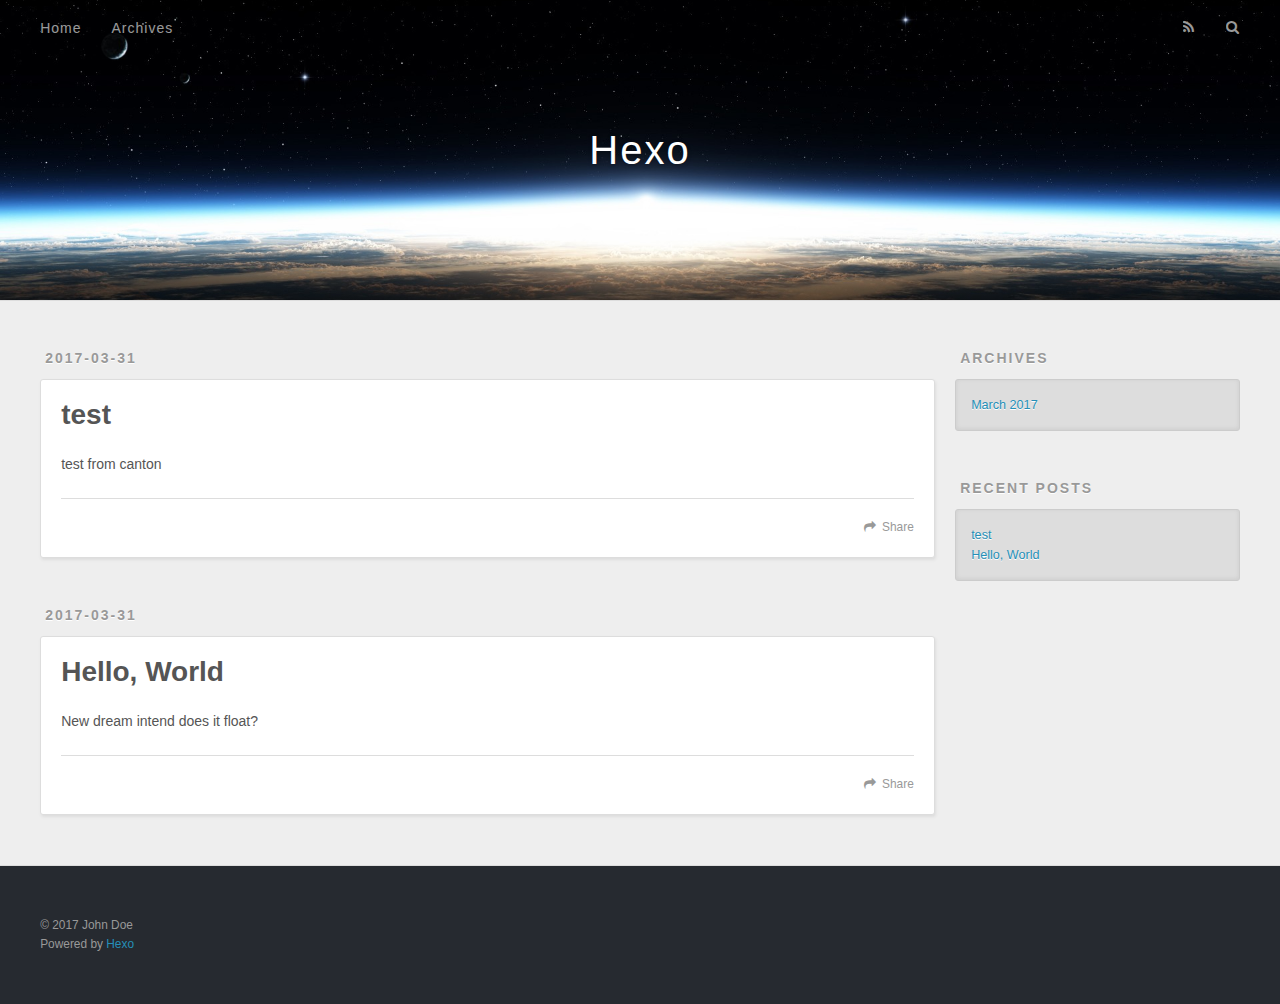
==== index.html @ bccf11ad "Site updated: 2017-03-31 17:46:12" ====
<!DOCTYPE html>
<html>
<head>
  <meta charset="utf-8">
  
  <title>Hexo</title>
  <meta name="viewport" content="width=device-width, initial-scale=1, maximum-scale=1">
  <meta property="og:type" content="website">
<meta property="og:title" content="Hexo">
<meta property="og:url" content="http://yoursite.com/index.html">
<meta property="og:site_name" content="Hexo">
<meta name="twitter:card" content="summary">
<meta name="twitter:title" content="Hexo">
  
    <link rel="alternate" href="/atom.xml" title="Hexo" type="application/atom+xml">
  
  
    <link rel="icon" href="/favicon.png">
  
  
    <link href="//fonts.googleapis.com/css?family=Source+Code+Pro" rel="stylesheet" type="text/css">
  
  <link rel="stylesheet" href="/css/style.css">
  

</head>

<body>
  <div id="container">
    <div id="wrap">
      <header id="header">
  <div id="banner"></div>
  <div id="header-outer" class="outer">
    <div id="header-title" class="inner">
      <h1 id="logo-wrap">
        <a href="/" id="logo">Hexo</a>
      </h1>
      
    </div>
    <div id="header-inner" class="inner">
      <nav id="main-nav">
        <a id="main-nav-toggle" class="nav-icon"></a>
        
          <a class="main-nav-link" href="/">Home</a>
        
          <a class="main-nav-link" href="/archives">Archives</a>
        
      </nav>
      <nav id="sub-nav">
        
          <a id="nav-rss-link" class="nav-icon" href="/atom.xml" title="RSS Feed"></a>
        
        <a id="nav-search-btn" class="nav-icon" title="Search"></a>
      </nav>
      <div id="search-form-wrap">
        <form action="//google.com/search" method="get" accept-charset="UTF-8" class="search-form"><input type="search" name="q" results="0" class="search-form-input" placeholder="Search"><button type="submit" class="search-form-submit">&#xF002;</button><input type="hidden" name="sitesearch" value="http://yoursite.com"></form>
      </div>
    </div>
  </div>
</header>
      <div class="outer">
        <section id="main">
  
    <article id="post-test" class="article article-type-post" itemscope itemprop="blogPost">
  <div class="article-meta">
    <a href="/2017/03/31/test/" class="article-date">
  <time datetime="2017-03-31T08:31:09.000Z" itemprop="datePublished">2017-03-31</time>
</a>
    
  </div>
  <div class="article-inner">
    
    
      <header class="article-header">
        
  
    <h1 itemprop="name">
      <a class="article-title" href="/2017/03/31/test/">test</a>
    </h1>
  

      </header>
    
    <div class="article-entry" itemprop="articleBody">
      
        <p>test from canton</p>

      
    </div>
    <footer class="article-footer">
      <a data-url="http://yoursite.com/2017/03/31/test/" data-id="cj0xlmfih00015cs6jhtajlfc" class="article-share-link">Share</a>
      
      
    </footer>
  </div>
  
</article>


  
    <article id="post-Hello-World" class="article article-type-post" itemscope itemprop="blogPost">
  <div class="article-meta">
    <a href="/2017/03/31/Hello-World/" class="article-date">
  <time datetime="2017-03-30T17:23:52.000Z" itemprop="datePublished">2017-03-31</time>
</a>
    
  </div>
  <div class="article-inner">
    
    
      <header class="article-header">
        
  
    <h1 itemprop="name">
      <a class="article-title" href="/2017/03/31/Hello-World/">Hello, World</a>
    </h1>
  

      </header>
    
    <div class="article-entry" itemprop="articleBody">
      
        <p>New dream intend does it float?</p>

      
    </div>
    <footer class="article-footer">
      <a data-url="http://yoursite.com/2017/03/31/Hello-World/" data-id="cj0xlmfhy00005cs6d8c678fv" class="article-share-link">Share</a>
      
      
    </footer>
  </div>
  
</article>


  

</section>
        
          <aside id="sidebar">
  
    

  
    

  
    
  
    
  <div class="widget-wrap">
    <h3 class="widget-title">Archives</h3>
    <div class="widget">
      <ul class="archive-list"><li class="archive-list-item"><a class="archive-list-link" href="/archives/2017/03/">March 2017</a></li></ul>
    </div>
  </div>


  
    
  <div class="widget-wrap">
    <h3 class="widget-title">Recent Posts</h3>
    <div class="widget">
      <ul>
        
          <li>
            <a href="/2017/03/31/test/">test</a>
          </li>
        
          <li>
            <a href="/2017/03/31/Hello-World/">Hello, World</a>
          </li>
        
      </ul>
    </div>
  </div>

  
</aside>
        
      </div>
      <footer id="footer">
  
  <div class="outer">
    <div id="footer-info" class="inner">
      &copy; 2017 John Doe<br>
      Powered by <a href="http://hexo.io/" target="_blank">Hexo</a>
    </div>
  </div>
</footer>
    </div>
    <nav id="mobile-nav">
  
    <a href="/" class="mobile-nav-link">Home</a>
  
    <a href="/archives" class="mobile-nav-link">Archives</a>
  
</nav>
    

<script src="//ajax.googleapis.com/ajax/libs/jquery/2.0.3/jquery.min.js"></script>


  <link rel="stylesheet" href="/fancybox/jquery.fancybox.css">
  <script src="/fancybox/jquery.fancybox.pack.js"></script>


<script src="/js/script.js"></script>

  </div>
</body>
</html>
---- css/style.css ----
body {
  width: 100%;
}
body:before,
body:after {
  content: "";
  display: table;
}
body:after {
  clear: both;
}
html,
body,
div,
span,
applet,
object,
iframe,
h1,
h2,
h3,
h4,
h5,
h6,
p,
blockquote,
pre,
a,
abbr,
acronym,
address,
big,
cite,
code,
del,
dfn,
em,
img,
ins,
kbd,
q,
s,
samp,
small,
strike,
strong,
sub,
sup,
tt,
var,
dl,
dt,
dd,
ol,
ul,
li,
fieldset,
form,
label,
legend,
table,
caption,
tbody,
tfoot,
thead,
tr,
th,
td {
  margin: 0;
  padding: 0;
  border: 0;
  outline: 0;
  font-weight: inherit;
  font-style: inherit;
  font-family: inherit;
  font-size: 100%;
  vertical-align: baseline;
}
body {
  line-height: 1;
  color: #000;
  background: #fff;
}
ol,
ul {
  list-style: none;
}
table {
  border-collapse: separate;
  border-spacing: 0;
  vertical-align: middle;
}
caption,
th,
td {
  text-align: left;
  font-weight: normal;
  vertical-align: middle;
}
a img {
  border: none;
}
input,
button {
  margin: 0;
  padding: 0;
}
input::-moz-focus-inner,
button::-moz-focus-inner {
  border: 0;
  padding: 0;
}
@font-face {
  font-family: FontAwesome;
  font-style: normal;
  font-weight: normal;
  src: url("fonts/fontawesome-webfont.eot?v=#4.0.3");
  src: url("fonts/fontawesome-webfont.eot?#iefix&v=#4.0.3") format("embedded-opentype"), url("fonts/fontawesome-webfont.woff?v=#4.0.3") format("woff"), url("fonts/fontawesome-webfont.ttf?v=#4.0.3") format("truetype"), url("fonts/fontawesome-webfont.svg#fontawesomeregular?v=#4.0.3") format("svg");
}
html,
body,
#container {
  height: 100%;
}
body {
  background: #eee;
  font: 14px "Helvetica Neue", Helvetica, Arial, sans-serif;
  -webkit-text-size-adjust: 100%;
}
.outer {
  max-width: 1220px;
  margin: 0 auto;
  padding: 0 20px;
}
.outer:before,
.outer:after {
  content: "";
  display: table;
}
.outer:after {
  clear: both;
}
.inner {
  display: inline;
  float: left;
  width: 98.33333333333333%;
  margin: 0 0.833333333333333%;
}
.left,
.alignleft {
  float: left;
}
.right,
.alignright {
  float: right;
}
.clear {
  clear: both;
}
#container {
  position: relative;
}
.mobile-nav-on {
  overflow: hidden;
}
#wrap {
  height: 100%;
  width: 100%;
  position: absolute;
  top: 0;
  left: 0;
  -webkit-transition: 0.2s ease-out;
  -moz-transition: 0.2s ease-out;
  -ms-transition: 0.2s ease-out;
  transition: 0.2s ease-out;
  z-index: 1;
  background: #eee;
}
.mobile-nav-on #wrap {
  left: 280px;
}
@media screen and (min-width: 768px) {
  #main {
    display: inline;
    float: left;
    width: 73.33333333333333%;
    margin: 0 0.833333333333333%;
  }
}
.article-date,
.article-category-link,
.archive-year,
.widget-title {
  text-decoration: none;
  text-transform: uppercase;
  letter-spacing: 2px;
  color: #999;
  margin-bottom: 1em;
  margin-left: 5px;
  line-height: 1em;
  text-shadow: 0 1px #fff;
  font-weight: bold;
}
.article-inner,
.archive-article-inner {
  background: #fff;
  -webkit-box-shadow: 1px 2px 3px #ddd;
  box-shadow: 1px 2px 3px #ddd;
  border: 1px solid #ddd;
  border-radius: 3px;
}
.article-entry h1,
.widget h1 {
  font-size: 2em;
}
.article-entry h2,
.widget h2 {
  font-size: 1.5em;
}
.article-entry h3,
.widget h3 {
  font-size: 1.3em;
}
.article-entry h4,
.widget h4 {
  font-size: 1.2em;
}
.article-entry h5,
.widget h5 {
  font-size: 1em;
}
.article-entry h6,
.widget h6 {
  font-size: 1em;
  color: #999;
}
.article-entry hr,
.widget hr {
  border: 1px dashed #ddd;
}
.article-entry strong,
.widget strong {
  font-weight: bold;
}
.article-entry em,
.widget em,
.article-entry cite,
.widget cite {
  font-style: italic;
}
.article-entry sup,
.widget sup,
.article-entry sub,
.widget sub {
  font-size: 0.75em;
  line-height: 0;
  position: relative;
  vertical-align: baseline;
}
.article-entry sup,
.widget sup {
  top: -0.5em;
}
.article-entry sub,
.widget sub {
  bottom: -0.2em;
}
.article-entry small,
.widget small {
  font-size: 0.85em;
}
.article-entry acronym,
.widget acronym,
.article-entry abbr,
.widget abbr {
  border-bottom: 1px dotted;
}
.article-entry ul,
.widget ul,
.article-entry ol,
.widget ol,
.article-entry dl,
.widget dl {
  margin: 0 20px;
  line-height: 1.6em;
}
.article-entry ul ul,
.widget ul ul,
.article-entry ol ul,
.widget ol ul,
.article-entry ul ol,
.widget ul ol,
.article-entry ol ol,
.widget ol ol {
  margin-top: 0;
  margin-bottom: 0;
}
.article-entry ul,
.widget ul {
  list-style: disc;
}
.article-entry ol,
.widget ol {
  list-style: decimal;
}
.article-entry dt,
.widget dt {
  font-weight: bold;
}
#header {
  height: 300px;
  position: relative;
  border-bottom: 1px solid #ddd;
}
#header:before,
#header:after {
  content: "";
  position: absolute;
  left: 0;
  right: 0;
  height: 40px;
}
#header:before {
  top: 0;
  background: -webkit-linear-gradient(rgba(0,0,0,0.2), transparent);
  background: -moz-linear-gradient(rgba(0,0,0,0.2), transparent);
  background: -ms-linear-gradient(rgba(0,0,0,0.2), transparent);
  background: linear-gradient(rgba(0,0,0,0.2), transparent);
}
#header:after {
  bottom: 0;
  background: -webkit-linear-gradient(transparent, rgba(0,0,0,0.2));
  background: -moz-linear-gradient(transparent, rgba(0,0,0,0.2));
  background: -ms-linear-gradient(transparent, rgba(0,0,0,0.2));
  background: linear-gradient(transparent, rgba(0,0,0,0.2));
}
#header-outer {
  height: 100%;
  position: relative;
}
#header-inner {
  position: relative;
  overflow: hidden;
}
#banner {
  position: absolute;
  top: 0;
  left: 0;
  width: 100%;
  height: 100%;
  background: url("images/banner.jpg") center #000;
  -webkit-background-size: cover;
  -moz-background-size: cover;
  background-size: cover;
  z-index: -1;
}
#header-title {
  text-align: center;
  height: 40px;
  position: absolute;
  top: 50%;
  left: 0;
  margin-top: -20px;
}
#logo,
#subtitle {
  text-decoration: none;
  color: #fff;
  font-weight: 300;
  text-shadow: 0 1px 4px rgba(0,0,0,0.3);
}
#logo {
  font-size: 40px;
  line-height: 40px;
  letter-spacing: 2px;
}
#subtitle {
  font-size: 16px;
  line-height: 16px;
  letter-spacing: 1px;
}
#subtitle-wrap {
  margin-top: 16px;
}
#main-nav {
  float: left;
  margin-left: -15px;
}
.nav-icon,
.main-nav-link {
  float: left;
  color: #fff;
  opacity: 0.6;
  text-decoration: none;
  text-shadow: 0 1px rgba(0,0,0,0.2);
  -webkit-transition: opacity 0.2s;
  -moz-transition: opacity 0.2s;
  -ms-transition: opacity 0.2s;
  transition: opacity 0.2s;
  display: block;
  padding: 20px 15px;
}
.nav-icon:hover,
.main-nav-link:hover {
  opacity: 1;
}
.nav-icon {
  font-family: FontAwesome;
  text-align: center;
  font-size: 14px;
  width: 14px;
  height: 14px;
  padding: 20px 15px;
  position: relative;
  cursor: pointer;
}
.main-nav-link {
  font-weight: 300;
  letter-spacing: 1px;
}
@media screen and (max-width: 479px) {
  .main-nav-link {
    display: none;
  }
}
#main-nav-toggle {
  display: none;
}
#main-nav-toggle:before {
  content: "\f0c9";
}
@media screen and (max-width: 479px) {
  #main-nav-toggle {
    display: block;
  }
}
#sub-nav {
  float: right;
  margin-right: -15px;
}
#nav-rss-link:before {
  content: "\f09e";
}
#nav-search-btn:before {
  content: "\f002";
}
#search-form-wrap {
  position: absolute;
  top: 15px;
  width: 150px;
  height: 30px;
  right: -150px;
  opacity: 0;
  -webkit-transition: 0.2s ease-out;
  -moz-transition: 0.2s ease-out;
  -ms-transition: 0.2s ease-out;
  transition: 0.2s ease-out;
}
#search-form-wrap.on {
  opacity: 1;
  right: 0;
}
@media screen and (max-width: 479px) {
  #search-form-wrap {
    width: 100%;
    right: -100%;
  }
}
.search-form {
  position: absolute;
  top: 0;
  left: 0;
  right: 0;
  background: #fff;
  padding: 5px 15px;
  border-radius: 15px;
  -webkit-box-shadow: 0 0 10px rgba(0,0,0,0.3);
  box-shadow: 0 0 10px rgba(0,0,0,0.3);
}
.search-form-input {
  border: none;
  background: none;
  color: #555;
  width: 100%;
  font: 13px "Helvetica Neue", Helvetica, Arial, sans-serif;
  outline: none;
}
.search-form-input::-webkit-search-results-decoration,
.search-form-input::-webkit-search-cancel-button {
  -webkit-appearance: none;
}
.search-form-submit {
  position: absolute;
  top: 50%;
  right: 10px;
  margin-top: -7px;
  font: 13px FontAwesome;
  border: none;
  background: none;
  color: #bbb;
  cursor: pointer;
}
.search-form-submit:hover,
.search-form-submit:focus {
  color: #777;
}
.article {
  margin: 50px 0;
}
.article-inner {
  overflow: hidden;
}
.article-meta:before,
.article-meta:after {
  content: "";
  display: table;
}
.article-meta:after {
  clear: both;
}
.article-date {
  float: left;
}
.article-category {
  float: left;
  line-height: 1em;
  color: #ccc;
  text-shadow: 0 1px #fff;
  margin-left: 8px;
}
.article-category:before {
  content: "\2022";
}
.article-category-link {
  margin: 0 12px 1em;
}
.article-header {
  padding: 20px 20px 0;
}
.article-title {
  text-decoration: none;
  font-size: 2em;
  font-weight: bold;
  color: #555;
  line-height: 1.1em;
  -webkit-transition: color 0.2s;
  -moz-transition: color 0.2s;
  -ms-transition: color 0.2s;
  transition: color 0.2s;
}
a.article-title:hover {
  color: #258fb8;
}
.article-entry {
  color: #555;
  padding: 0 20px;
}
.article-entry:before,
.article-entry:after {
  content: "";
  display: table;
}
.article-entry:after {
  clear: both;
}
.article-entry p,
.article-entry table {
  line-height: 1.6em;
  margin: 1.6em 0;
}
.article-entry h1,
.article-entry h2,
.article-entry h3,
.article-entry h4,
.article-entry h5,
.article-entry h6 {
  font-weight: bold;
}
.article-entry h1,
.article-entry h2,
.article-entry h3,
.article-entry h4,
.article-entry h5,
.article-entry h6 {
  line-height: 1.1em;
  margin: 1.1em 0;
}
.article-entry a {
  color: #258fb8;
  text-decoration: none;
}
.article-entry a:hover {
  text-decoration: underline;
}
.article-entry ul,
.article-entry ol,
.article-entry dl {
  margin-top: 1.6em;
  margin-bottom: 1.6em;
}
.article-entry img,
.article-entry video {
  max-width: 100%;
  height: auto;
  display: block;
  margin: auto;
}
.article-entry iframe {
  border: none;
}
.article-entry table {
  width: 100%;
  border-collapse: collapse;
  border-spacing: 0;
}
.article-entry th {
  font-weight: bold;
  border-bottom: 3px solid #ddd;
  padding-bottom: 0.5em;
}
.article-entry td {
  border-bottom: 1px solid #ddd;
  padding: 10px 0;
}
.article-entry blockquote {
  font-family: Georgia, "Times New Roman", serif;
  font-size: 1.4em;
  margin: 1.6em 20px;
  text-align: center;
}
.article-entry blockquote footer {
  font-size: 14px;
  margin: 1.6em 0;
  font-family: "Helvetica Neue", Helvetica, Arial, sans-serif;
}
.article-entry blockquote footer cite:before {
  content: "—";
  padding: 0 0.5em;
}
.article-entry .pullquote {
  text-align: left;
  width: 45%;
  margin: 0;
}
.article-entry .pullquote.left {
  margin-left: 0.5em;
  margin-right: 1em;
}
.article-entry .pullquote.right {
  margin-right: 0.5em;
  margin-left: 1em;
}
.article-entry .caption {
  color: #999;
  display: block;
  font-size: 0.9em;
  margin-top: 0.5em;
  position: relative;
  text-align: center;
}
.article-entry .video-container {
  position: relative;
  padding-top: 56.25%;
  height: 0;
  overflow: hidden;
}
.article-entry .video-container iframe,
.article-entry .video-container object,
.article-entry .video-container embed {
  position: absolute;
  top: 0;
  left: 0;
  width: 100%;
  height: 100%;
  margin-top: 0;
}
.article-more-link a {
  display: inline-block;
  line-height: 1em;
  padding: 6px 15px;
  border-radius: 15px;
  background: #eee;
  color: #999;
  text-shadow: 0 1px #fff;
  text-decoration: none;
}
.article-more-link a:hover {
  background: #258fb8;
  color: #fff;
  text-decoration: none;
  text-shadow: 0 1px #1e7293;
}
.article-footer {
  font-size: 0.85em;
  line-height: 1.6em;
  border-top: 1px solid #ddd;
  padding-top: 1.6em;
  margin: 0 20px 20px;
}
.article-footer:before,
.article-footer:after {
  content: "";
  display: table;
}
.article-footer:after {
  clear: both;
}
.article-footer a {
  color: #999;
  text-decoration: none;
}
.article-footer a:hover {
  color: #555;
}
.article-tag-list-item {
  float: left;
  margin-right: 10px;
}
.article-tag-list-link:before {
  content: "#";
}
.article-comment-link {
  float: right;
}
.article-comment-link:before {
  content: "\f075";
  font-family: FontAwesome;
  padding-right: 8px;
}
.article-share-link {
  cursor: pointer;
  float: right;
  margin-left: 20px;
}
.article-share-link:before {
  content: "\f064";
  font-family: FontAwesome;
  padding-right: 6px;
}
#article-nav {
  position: relative;
}
#article-nav:before,
#article-nav:after {
  content: "";
  display: table;
}
#article-nav:after {
  clear: both;
}
@media screen and (min-width: 768px) {
  #article-nav {
    margin: 50px 0;
  }
  #article-nav:before {
    width: 8px;
    height: 8px;
    position: absolute;
    top: 50%;
    left: 50%;
    margin-top: -4px;
    margin-left: -4px;
    content: "";
    border-radius: 50%;
    background: #ddd;
    -webkit-box-shadow: 0 1px 2px #fff;
    box-shadow: 0 1px 2px #fff;
  }
}
.article-nav-link-wrap {
  text-decoration: none;
  text-shadow: 0 1px #fff;
  color: #999;
  -webkit-box-sizing: border-box;
  -moz-box-sizing: border-box;
  box-sizing: border-box;
  margin-top: 50px;
  text-align: center;
  display: block;
}
.article-nav-link-wrap:hover {
  color: #555;
}
@media screen and (min-width: 768px) {
  .article-nav-link-wrap {
    width: 50%;
    margin-top: 0;
  }
}
@media screen and (min-width: 768px) {
  #article-nav-newer {
    float: left;
    text-align: right;
    padding-right: 20px;
  }
}
@media screen and (min-width: 768px) {
  #article-nav-older {
    float: right;
    text-align: left;
    padding-left: 20px;
  }
}
.article-nav-caption {
  text-transform: uppercase;
  letter-spacing: 2px;
  color: #ddd;
  line-height: 1em;
  font-weight: bold;
}
#article-nav-newer .article-nav-caption {
  margin-right: -2px;
}
.article-nav-title {
  font-size: 0.85em;
  line-height: 1.6em;
  margin-top: 0.5em;
}
.article-share-box {
  position: absolute;
  display: none;
  background: #fff;
  -webkit-box-shadow: 1px 2px 10px rgba(0,0,0,0.2);
  box-shadow: 1px 2px 10px rgba(0,0,0,0.2);
  border-radius: 3px;
  margin-left: -145px;
  overflow: hidden;
  z-index: 1;
}
.article-share-box.on {
  display: block;
}
.article-share-input {
  width: 100%;
  background: none;
  -webkit-box-sizing: border-box;
  -moz-box-sizing: border-box;
  box-sizing: border-box;
  font: 14px "Helvetica Neue", Helvetica, Arial, sans-serif;
  padding: 0 15px;
  color: #555;
  outline: none;
  border: 1px solid #ddd;
  border-radius: 3px 3px 0 0;
  height: 36px;
  line-height: 36px;
}
.article-share-links {
  background: #eee;
}
.article-share-links:before,
.article-share-links:after {
  content: "";
  display: table;
}
.article-share-links:after {
  clear: both;
}
.article-share-twitter,
.article-share-facebook,
.article-share-pinterest,
.article-share-google {
  width: 50px;
  height: 36px;
  display: block;
  float: left;
  position: relative;
  color: #999;
  text-shadow: 0 1px #fff;
}
.article-share-twitter:before,
.article-share-facebook:before,
.article-share-pinterest:before,
.article-share-google:before {
  font-size: 20px;
  font-family: FontAwesome;
  width: 20px;
  height: 20px;
  position: absolute;
  top: 50%;
  left: 50%;
  margin-top: -10px;
  margin-left: -10px;
  text-align: center;
}
.article-share-twitter:hover,
.article-share-facebook:hover,
.article-share-pinterest:hover,
.article-share-google:hover {
  color: #fff;
}
.article-share-twitter:before {
  content: "\f099";
}
.article-share-twitter:hover {
  background: #00aced;
  text-shadow: 0 1px #008abe;
}
.article-share-facebook:before {
  content: "\f09a";
}
.article-share-facebook:hover {
  background: #3b5998;
  text-shadow: 0 1px #2f477a;
}
.article-share-pinterest:before {
  content: "\f0d2";
}
.article-share-pinterest:hover {
  background: #cb2027;
  text-shadow: 0 1px #a21a1f;
}
.article-share-google:before {
  content: "\f0d5";
}
.article-share-google:hover {
  background: #dd4b39;
  text-shadow: 0 1px #be3221;
}
.article-gallery {
  background: #000;
  position: relative;
}
.article-gallery-photos {
  position: relative;
  overflow: hidden;
}
.article-gallery-img {
  display: none;
  max-width: 100%;
}
.article-gallery-img:first-child {
  display: block;
}
.article-gallery-img.loaded {
  position: absolute;
  display: block;
}
.article-gallery-img img {
  display: block;
  max-width: 100%;
  margin: 0 auto;
}
#comments {
  background: #fff;
  -webkit-box-shadow: 1px 2px 3px #ddd;
  box-shadow: 1px 2px 3px #ddd;
  padding: 20px;
  border: 1px solid #ddd;
  border-radius: 3px;
  margin: 50px 0;
}
#comments a {
  color: #258fb8;
}
.archives-wrap {
  margin: 50px 0;
}
.archives:before,
.archives:after {
  content: "";
  display: table;
}
.archives:after {
  clear: both;
}
.archive-year-wrap {
  margin-bottom: 1em;
}
.archives {
  -webkit-column-gap: 10px;
  -moz-column-gap: 10px;
  column-gap: 10px;
}
@media screen and (min-width: 480px) and (max-width: 767px) {
  .archives {
    -webkit-column-count: 2;
    -moz-column-count: 2;
    column-count: 2;
  }
}
@media screen and (min-width: 768px) {
  .archives {
    -webkit-column-count: 3;
    -moz-column-count: 3;
    column-count: 3;
  }
}
.archive-article {
  -webkit-column-break-inside: avoid;
  page-break-inside: avoid;
  overflow: hidden;
  break-inside: avoid-column;
}
.archive-article-inner {
  padding: 10px;
  margin-bottom: 15px;
}
.archive-article-title {
  text-decoration: none;
  font-weight: bold;
  color: #555;
  -webkit-transition: color 0.2s;
  -moz-transition: color 0.2s;
  -ms-transition: color 0.2s;
  transition: color 0.2s;
  line-height: 1.6em;
}
.archive-article-title:hover {
  color: #258fb8;
}
.archive-article-footer {
  margin-top: 1em;
}
.archive-article-date {
  color: #999;
  text-decoration: none;
  font-size: 0.85em;
  line-height: 1em;
  margin-bottom: 0.5em;
  display: block;
}
#page-nav {
  margin: 50px auto;
  background: #fff;
  -webkit-box-shadow: 1px 2px 3px #ddd;
  box-shadow: 1px 2px 3px #ddd;
  border: 1px solid #ddd;
  border-radius: 3px;
  text-align: center;
  color: #999;
  overflow: hidden;
}
#page-nav:before,
#page-nav:after {
  content: "";
  display: table;
}
#page-nav:after {
  clear: both;
}
#page-nav a,
#page-nav span {
  padding: 10px 20px;
  line-height: 1;
  height: 2ex;
}
#page-nav a {
  color: #999;
  text-decoration: none;
}
#page-nav a:hover {
  background: #999;
  color: #fff;
}
#page-nav .prev {
  float: left;
}
#page-nav .next {
  float: right;
}
#page-nav .page-number {
  display: inline-block;
}
@media screen and (max-width: 479px) {
  #page-nav .page-number {
    display: none;
  }
}
#page-nav .current {
  color: #555;
  font-weight: bold;
}
#page-nav .space {
  color: #ddd;
}
#footer {
  background: #262a30;
  padding: 50px 0;
  border-top: 1px solid #ddd;
  color: #999;
}
#footer a {
  color: #258fb8;
  text-decoration: none;
}
#footer a:hover {
  text-decoration: underline;
}
#footer-info {
  line-height: 1.6em;
  font-size: 0.85em;
}
.article-entry pre,
.article-entry .highlight {
  background: #2d2d2d;
  margin: 0 -20px;
  padding: 15px 20px;
  border-style: solid;
  border-color: #ddd;
  border-width: 1px 0;
  overflow: auto;
  color: #ccc;
  line-height: 22.400000000000002px;
}
.article-entry .highlight .gutter pre,
.article-entry .gist .gist-file .gist-data .line-numbers {
  color: #666;
  font-size: 0.85em;
}
.article-entry pre,
.article-entry code {
  font-family: "Source Code Pro", Consolas, Monaco, Menlo, Consolas, monospace;
}
.article-entry code {
  background: #eee;
  text-shadow: 0 1px #fff;
  padding: 0 0.3em;
}
.article-entry pre code {
  background: none;
  text-shadow: none;
  padding: 0;
}
.article-entry .highlight pre {
  border: none;
  margin: 0;
  padding: 0;
}
.article-entry .highlight table {
  margin: 0;
  width: auto;
}
.article-entry .highlight td {
  border: none;
  padding: 0;
}
.article-entry .highlight figcaption {
  font-size: 0.85em;
  color: #999;
  line-height: 1em;
  margin-bottom: 1em;
}
.article-entry .highlight figcaption:before,
.article-entry .highlight figcaption:after {
  content: "";
  display: table;
}
.article-entry .highlight figcaption:after {
  clear: both;
}
.article-entry .highlight figcaption a {
  float: right;
}
.article-entry .highlight .gutter pre {
  text-align: right;
  padding-right: 20px;
}
.article-entry .highlight .line {
  height: 22.400000000000002px;
}
.article-entry .highlight .line.marked {
  background: #515151;
}
.article-entry .gist {
  margin: 0 -20px;
  border-style: solid;
  border-color: #ddd;
  border-width: 1px 0;
  background: #2d2d2d;
  padding: 15px 20px 15px 0;
}
.article-entry .gist .gist-file {
  border: none;
  font-family: "Source Code Pro", Consolas, Monaco, Menlo, Consolas, monospace;
  margin: 0;
}
.article-entry .gist .gist-file .gist-data {
  background: none;
  border: none;
}
.article-entry .gist .gist-file .gist-data .line-numbers {
  background: none;
  border: none;
  padding: 0 20px 0 0;
}
.article-entry .gist .gist-file .gist-data .line-data {
  padding: 0 !important;
}
.article-entry .gist .gist-file .highlight {
  margin: 0;
  padding: 0;
  border: none;
}
.article-entry .gist .gist-file .gist-meta {
  background: #2d2d2d;
  color: #999;
  font: 0.85em "Helvetica Neue", Helvetica, Arial, sans-serif;
  text-shadow: 0 0;
  padding: 0;
  margin-top: 1em;
  margin-left: 20px;
}
.article-entry .gist .gist-file .gist-meta a {
  color: #258fb8;
  font-weight: normal;
}
.article-entry .gist .gist-file .gist-meta a:hover {
  text-decoration: underline;
}
pre .comment,
pre .title {
  color: #999;
}
pre .variable,
pre .attribute,
pre .tag,
pre .regexp,
pre .ruby .constant,
pre .xml .tag .title,
pre .xml .pi,
pre .xml .doctype,
pre .html .doctype,
pre .css .id,
pre .css .class,
pre .css .pseudo {
  color: #f2777a;
}
pre .number,
pre .preprocessor,
pre .built_in,
pre .literal,
pre .params,
pre .constant {
  color: #f99157;
}
pre .class,
pre .ruby .class .title,
pre .css .rules .attribute {
  color: #9c9;
}
pre .string,
pre .value,
pre .inheritance,
pre .header,
pre .ruby .symbol,
pre .xml .cdata {
  color: #9c9;
}
pre .css .hexcolor {
  color: #6cc;
}
pre .function,
pre .python .decorator,
pre .python .title,
pre .ruby .function .title,
pre .ruby .title .keyword,
pre .perl .sub,
pre .javascript .title,
pre .coffeescript .title {
  color: #69c;
}
pre .keyword,
pre .javascript .function {
  color: #c9c;
}
@media screen and (max-width: 479px) {
  #mobile-nav {
    position: absolute;
    top: 0;
    left: 0;
    width: 280px;
    height: 100%;
    background: #191919;
    border-right: 1px solid #fff;
  }
}
@media screen and (max-width: 479px) {
  .mobile-nav-link {
    display: block;
    color: #999;
    text-decoration: none;
    padding: 15px 20px;
    font-weight: bold;
  }
  .mobile-nav-link:hover {
    color: #fff;
  }
}
@media screen and (min-width: 768px) {
  #sidebar {
    display: inline;
    float: left;
    width: 23.333333333333332%;
    margin: 0 0.833333333333333%;
  }
}
.widget-wrap {
  margin: 50px 0;
}
.widget {
  color: #777;
  text-shadow: 0 1px #fff;
  background: #ddd;
  -webkit-box-shadow: 0 -1px 4px #ccc inset;
  box-shadow: 0 -1px 4px #ccc inset;
  border: 1px solid #ccc;
  padding: 15px;
  border-radius: 3px;
}
.widget a {
  color: #258fb8;
  text-decoration: none;
}
.widget a:hover {
  text-decoration: underline;
}
.widget ul ul,
.widget ol ul,
.widget dl ul,
.widget ul ol,
.widget ol ol,
.widget dl ol,
.widget ul dl,
.widget ol dl,
.widget dl dl {
  margin-left: 15px;
  list-style: disc;
}
.widget {
  line-height: 1.6em;
  word-wrap: break-word;
  font-size: 0.9em;
}
.widget ul,
.widget ol {
  list-style: none;
  margin: 0;
}
.widget ul ul,
.widget ol ul,
.widget ul ol,
.widget ol ol {
  margin: 0 20px;
}
.widget ul ul,
.widget ol ul {
  list-style: disc;
}
.widget ul ol,
.widget ol ol {
  list-style: decimal;
}
.category-list-count,
.tag-list-count,
.archive-list-count {
  padding-left: 5px;
  color: #999;
  font-size: 0.85em;
}
.category-list-count:before,
.tag-list-count:before,
.archive-list-count:before {
  content: "(";
}
.category-list-count:after,
.tag-list-count:after,
.archive-list-count:after {
  content: ")";
}
.tagcloud a {
  margin-right: 5px;
  display: inline-block;
}
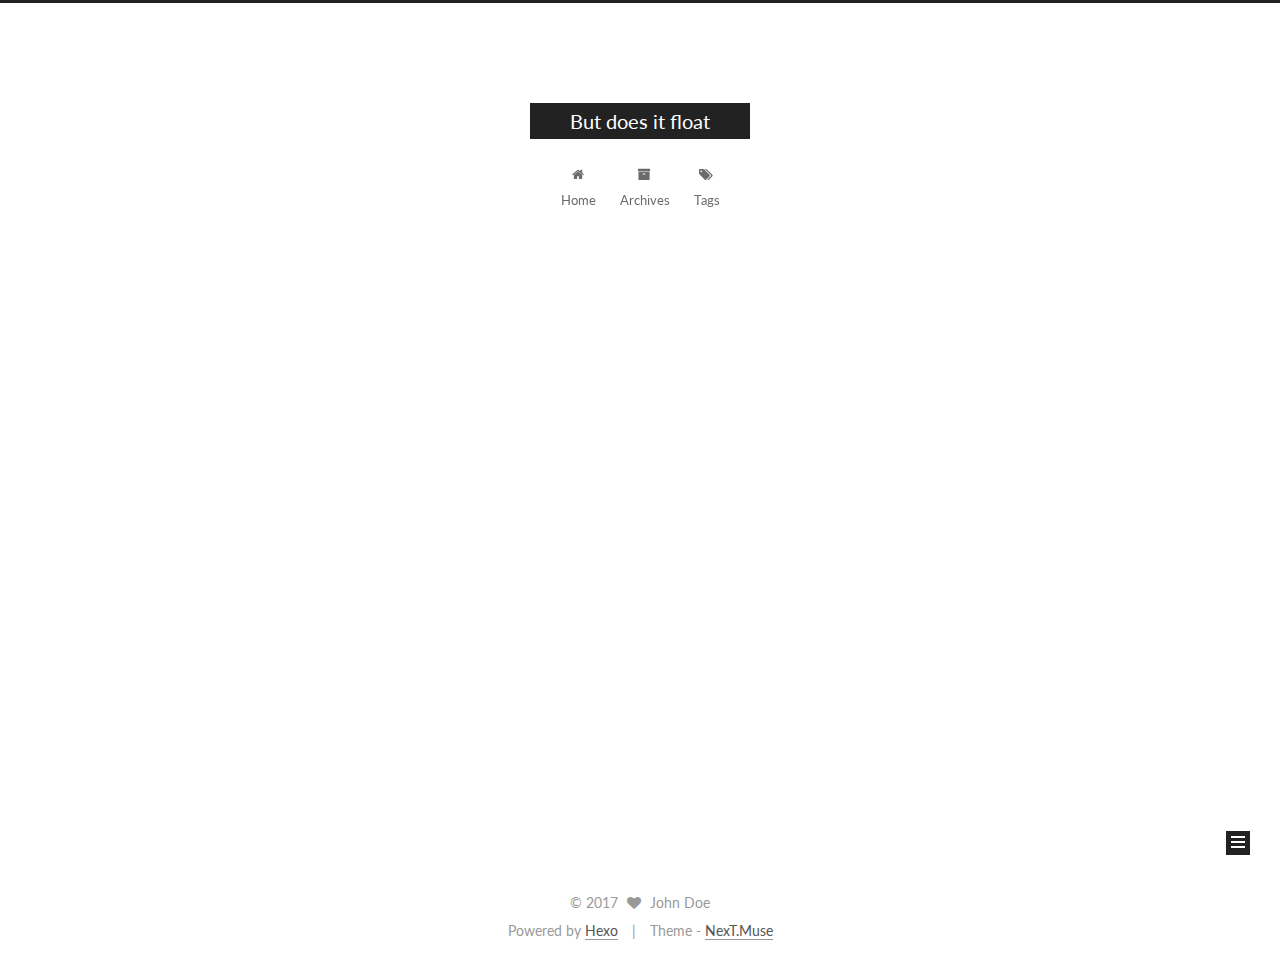
==== commit eb77a0ef: "Site updated: 2017-03-31 18:50:56" ====
--- a/index.html
+++ b/index.html
@@ -1,213 +1,720 @@
-<!DOCTYPE html>
-<html>
+<!doctype html>
+
+
+
+  
+
+
+<html class="theme-next muse use-motion" lang="en">
 <head>
-  <meta charset="utf-8">
-  
-  <title>Hexo</title>
-  <meta name="viewport" content="width=device-width, initial-scale=1, maximum-scale=1">
-  <meta property="og:type" content="website">
-<meta property="og:title" content="Hexo">
+  <meta charset="UTF-8"/>
+<meta http-equiv="X-UA-Compatible" content="IE=edge" />
+<meta name="viewport" content="width=device-width, initial-scale=1, maximum-scale=1"/>
+
+
+
+<meta http-equiv="Cache-Control" content="no-transform" />
+<meta http-equiv="Cache-Control" content="no-siteapp" />
+
+
+
+
+
+
+
+
+
+
+
+
+
+
+
+  
+  
+  <link href="/lib/fancybox/source/jquery.fancybox.css?v=2.1.5" rel="stylesheet" type="text/css" />
+
+
+
+
+  
+  
+  
+  
+
+  
+    
+    
+  
+
+  
+
+  
+
+  
+
+  
+
+  
+    
+    
+    <link href="//fonts.googleapis.com/css?family=Lato:300,300italic,400,400italic,700,700italic&subset=latin,latin-ext" rel="stylesheet" type="text/css">
+  
+
+
+
+
+
+
+<link href="/lib/font-awesome/css/font-awesome.min.css?v=4.6.2" rel="stylesheet" type="text/css" />
+
+<link href="/css/main.css?v=5.1.0" rel="stylesheet" type="text/css" />
+
+
+  <meta name="keywords" content="Hexo, NexT" />
+
+
+
+
+
+
+
+
+  <link rel="shortcut icon" type="image/x-icon" href="/favicon.ico?v=5.1.0" />
+
+
+
+
+
+
+<meta property="og:type" content="website">
+<meta property="og:title" content="But does it float">
 <meta property="og:url" content="http://yoursite.com/index.html">
-<meta property="og:site_name" content="Hexo">
+<meta property="og:site_name" content="But does it float">
 <meta name="twitter:card" content="summary">
-<meta name="twitter:title" content="Hexo">
-  
-    <link rel="alternate" href="/atom.xml" title="Hexo" type="application/atom+xml">
-  
-  
-    <link rel="icon" href="/favicon.png">
-  
-  
-    <link href="//fonts.googleapis.com/css?family=Source+Code+Pro" rel="stylesheet" type="text/css">
-  
-  <link rel="stylesheet" href="/css/style.css">
-  
-
+<meta name="twitter:title" content="But does it float">
+
+
+
+<script type="text/javascript" id="hexo.configurations">
+  var NexT = window.NexT || {};
+  var CONFIG = {
+    root: '/',
+    scheme: 'Muse',
+    sidebar: {"position":"left","display":"post","offset":12,"offset_float":0,"b2t":false,"scrollpercent":false},
+    fancybox: true,
+    motion: true,
+    duoshuo: {
+      userId: '0',
+      author: 'Author'
+    },
+    algolia: {
+      applicationID: '',
+      apiKey: '',
+      indexName: '',
+      hits: {"per_page":10},
+      labels: {"input_placeholder":"Search for Posts","hits_empty":"We didn't find any results for the search: ${query}","hits_stats":"${hits} results found in ${time} ms"}
+    }
+  };
+</script>
+
+
+
+  <link rel="canonical" href="http://yoursite.com/"/>
+
+
+
+
+
+  <title> But does it float </title>
 </head>
 
-<body>
-  <div id="container">
-    <div id="wrap">
-      <header id="header">
-  <div id="banner"></div>
-  <div id="header-outer" class="outer">
-    <div id="header-title" class="inner">
-      <h1 id="logo-wrap">
-        <a href="/" id="logo">Hexo</a>
-      </h1>
-      
-    </div>
-    <div id="header-inner" class="inner">
-      <nav id="main-nav">
-        <a id="main-nav-toggle" class="nav-icon"></a>
-        
-          <a class="main-nav-link" href="/">Home</a>
-        
-          <a class="main-nav-link" href="/archives">Archives</a>
-        
-      </nav>
-      <nav id="sub-nav">
-        
-          <a id="nav-rss-link" class="nav-icon" href="/atom.xml" title="RSS Feed"></a>
-        
-        <a id="nav-search-btn" class="nav-icon" title="Search"></a>
-      </nav>
-      <div id="search-form-wrap">
-        <form action="//google.com/search" method="get" accept-charset="UTF-8" class="search-form"><input type="search" name="q" results="0" class="search-form-input" placeholder="Search"><button type="submit" class="search-form-submit">&#xF002;</button><input type="hidden" name="sitesearch" value="http://yoursite.com"></form>
+<body itemscope itemtype="http://schema.org/WebPage" lang="en">
+
+  
+
+
+
+
+
+
+
+
+
+
+
+
+
+
+  
+  
+    
+  
+
+  <div class="container sidebar-position-left 
+   page-home 
+ ">
+    <div class="headband"></div>
+
+    <header id="header" class="header" itemscope itemtype="http://schema.org/WPHeader">
+      <div class="header-inner"><div class="site-brand-wrapper">
+  <div class="site-meta ">
+    
+
+    <div class="custom-logo-site-title">
+      <a href="/"  class="brand" rel="start">
+        <span class="logo-line-before"><i></i></span>
+        <span class="site-title">But does it float</span>
+        <span class="logo-line-after"><i></i></span>
+      </a>
+    </div>
+      
+        <p class="site-subtitle"></p>
+      
+  </div>
+
+  <div class="site-nav-toggle">
+    <button>
+      <span class="btn-bar"></span>
+      <span class="btn-bar"></span>
+      <span class="btn-bar"></span>
+    </button>
+  </div>
+</div>
+
+<nav class="site-nav">
+  
+
+  
+    <ul id="menu" class="menu">
+      
+        
+        <li class="menu-item menu-item-home">
+          <a href="/" rel="section">
+            
+              <i class="menu-item-icon fa fa-fw fa-home"></i> <br />
+            
+            Home
+          </a>
+        </li>
+      
+        
+        <li class="menu-item menu-item-archives">
+          <a href="/archives" rel="section">
+            
+              <i class="menu-item-icon fa fa-fw fa-archive"></i> <br />
+            
+            Archives
+          </a>
+        </li>
+      
+        
+        <li class="menu-item menu-item-tags">
+          <a href="/tags" rel="section">
+            
+              <i class="menu-item-icon fa fa-fw fa-tags"></i> <br />
+            
+            Tags
+          </a>
+        </li>
+      
+
+      
+    </ul>
+  
+
+  
+</nav>
+
+
+
+ </div>
+    </header>
+
+    <main id="main" class="main">
+      <div class="main-inner">
+        <div class="content-wrap">
+          <div id="content" class="content">
+            
+  <section id="posts" class="posts-expand">
+    
+      
+
+  
+
+  
+  
+  
+
+  <article class="post post-type-normal " itemscope itemtype="http://schema.org/Article">
+    <link itemprop="mainEntityOfPage" href="http://yoursite.com/2017/03/31/test/">
+
+    <span hidden itemprop="author" itemscope itemtype="http://schema.org/Person">
+      <meta itemprop="name" content="John Doe">
+      <meta itemprop="description" content="">
+      <meta itemprop="image" content="/images/avatar.gif">
+    </span>
+
+    <span hidden itemprop="publisher" itemscope itemtype="http://schema.org/Organization">
+      <meta itemprop="name" content="But does it float">
+    </span>
+
+    
+      <header class="post-header">
+
+        
+        
+          <h1 class="post-title" itemprop="name headline">
+            
+            
+              
+                
+                <a class="post-title-link" href="/2017/03/31/test/" itemprop="url">
+                  test
+                </a>
+              
+            
+          </h1>
+        
+
+        <div class="post-meta">
+          <span class="post-time">
+            
+              <span class="post-meta-item-icon">
+                <i class="fa fa-calendar-o"></i>
+              </span>
+              
+                <span class="post-meta-item-text">Posted on</span>
+              
+              <time title="Post created" itemprop="dateCreated datePublished" datetime="2017-03-31T16:31:09+08:00">
+                2017-03-31
+              </time>
+            
+
+            
+
+            
+          </span>
+
+          
+
+          
+            
+          
+
+          
+          
+
+          
+
+          
+
+          
+
+        </div>
+      </header>
+    
+
+
+    <div class="post-body" itemprop="articleBody">
+
+      
+      
+
+      
+        
+          
+            <p>test from canton</p>
+
+          
+        
+      
+    </div>
+
+    <div>
+      
+    </div>
+
+    <div>
+      
+    </div>
+
+    <div>
+      
+    </div>
+
+    <footer class="post-footer">
+      
+
+      
+
+      
+
+      
+      
+        <div class="post-eof"></div>
+      
+    </footer>
+  </article>
+
+
+    
+      
+
+  
+
+  
+  
+  
+
+  <article class="post post-type-normal " itemscope itemtype="http://schema.org/Article">
+    <link itemprop="mainEntityOfPage" href="http://yoursite.com/2017/03/31/Hello-World/">
+
+    <span hidden itemprop="author" itemscope itemtype="http://schema.org/Person">
+      <meta itemprop="name" content="John Doe">
+      <meta itemprop="description" content="">
+      <meta itemprop="image" content="/images/avatar.gif">
+    </span>
+
+    <span hidden itemprop="publisher" itemscope itemtype="http://schema.org/Organization">
+      <meta itemprop="name" content="But does it float">
+    </span>
+
+    
+      <header class="post-header">
+
+        
+        
+          <h1 class="post-title" itemprop="name headline">
+            
+            
+              
+                
+                <a class="post-title-link" href="/2017/03/31/Hello-World/" itemprop="url">
+                  Hello, World
+                </a>
+              
+            
+          </h1>
+        
+
+        <div class="post-meta">
+          <span class="post-time">
+            
+              <span class="post-meta-item-icon">
+                <i class="fa fa-calendar-o"></i>
+              </span>
+              
+                <span class="post-meta-item-text">Posted on</span>
+              
+              <time title="Post created" itemprop="dateCreated datePublished" datetime="2017-03-31T01:23:52+08:00">
+                2017-03-31
+              </time>
+            
+
+            
+
+            
+          </span>
+
+          
+
+          
+            
+          
+
+          
+          
+
+          
+
+          
+
+          
+
+        </div>
+      </header>
+    
+
+
+    <div class="post-body" itemprop="articleBody">
+
+      
+      
+
+      
+        
+          
+            <p>New dream intend does it float?</p>
+
+          
+        
+      
+    </div>
+
+    <div>
+      
+    </div>
+
+    <div>
+      
+    </div>
+
+    <div>
+      
+    </div>
+
+    <footer class="post-footer">
+      
+
+      
+
+      
+
+      
+      
+        <div class="post-eof"></div>
+      
+    </footer>
+  </article>
+
+
+    
+  </section>
+
+  
+
+
+          </div>
+          
+
+
+          
+
+        </div>
+        
+          
+  
+  <div class="sidebar-toggle">
+    <div class="sidebar-toggle-line-wrap">
+      <span class="sidebar-toggle-line sidebar-toggle-line-first"></span>
+      <span class="sidebar-toggle-line sidebar-toggle-line-middle"></span>
+      <span class="sidebar-toggle-line sidebar-toggle-line-last"></span>
+    </div>
+  </div>
+
+  <aside id="sidebar" class="sidebar">
+    <div class="sidebar-inner">
+
+      
+
+      
+
+      <section class="site-overview sidebar-panel sidebar-panel-active">
+        <div class="site-author motion-element" itemprop="author" itemscope itemtype="http://schema.org/Person">
+          <img class="site-author-image" itemprop="image"
+               src="/images/avatar.gif"
+               alt="John Doe" />
+          <p class="site-author-name" itemprop="name">John Doe</p>
+           
+              <p class="site-description motion-element" itemprop="description"></p>
+          
+        </div>
+        <nav class="site-state motion-element">
+
+          
+            <div class="site-state-item site-state-posts">
+              <a href="/archives">
+                <span class="site-state-item-count">2</span>
+                <span class="site-state-item-name">posts</span>
+              </a>
+            </div>
+          
+
+          
+
+          
+
+        </nav>
+
+        
+
+        <div class="links-of-author motion-element">
+          
+        </div>
+
+        
+        
+
+        
+        
+
+        
+
+
+      </section>
+
+      
+
+      
+
+    </div>
+  </aside>
+
+
+        
       </div>
-    </div>
+    </main>
+
+    <footer id="footer" class="footer">
+      <div class="footer-inner">
+        <div class="copyright" >
+  
+  &copy; 
+  <span itemprop="copyrightYear">2017</span>
+  <span class="with-love">
+    <i class="fa fa-heart"></i>
+  </span>
+  <span class="author" itemprop="copyrightHolder">John Doe</span>
+</div>
+
+
+<div class="powered-by">
+  Powered by <a class="theme-link" href="https://hexo.io">Hexo</a>
+</div>
+
+<div class="theme-info">
+  Theme -
+  <a class="theme-link" href="https://github.com/iissnan/hexo-theme-next">
+    NexT.Muse
+  </a>
+</div>
+
+
+        
+
+        
+      </div>
+    </footer>
+
+    
+      <div class="back-to-top">
+        <i class="fa fa-arrow-up"></i>
+        
+      </div>
+    
+
   </div>
-</header>
-      <div class="outer">
-        <section id="main">
-  
-    <article id="post-test" class="article article-type-post" itemscope itemprop="blogPost">
-  <div class="article-meta">
-    <a href="/2017/03/31/test/" class="article-date">
-  <time datetime="2017-03-31T08:31:09.000Z" itemprop="datePublished">2017-03-31</time>
-</a>
-    
-  </div>
-  <div class="article-inner">
-    
-    
-      <header class="article-header">
-        
-  
-    <h1 itemprop="name">
-      <a class="article-title" href="/2017/03/31/test/">test</a>
-    </h1>
-  
-
-      </header>
-    
-    <div class="article-entry" itemprop="articleBody">
-      
-        <p>test from canton</p>
-
-      
-    </div>
-    <footer class="article-footer">
-      <a data-url="http://yoursite.com/2017/03/31/test/" data-id="cj0xlmfih00015cs6jhtajlfc" class="article-share-link">Share</a>
-      
-      
-    </footer>
-  </div>
-  
-</article>
-
-
-  
-    <article id="post-Hello-World" class="article article-type-post" itemscope itemprop="blogPost">
-  <div class="article-meta">
-    <a href="/2017/03/31/Hello-World/" class="article-date">
-  <time datetime="2017-03-30T17:23:52.000Z" itemprop="datePublished">2017-03-31</time>
-</a>
-    
-  </div>
-  <div class="article-inner">
-    
-    
-      <header class="article-header">
-        
-  
-    <h1 itemprop="name">
-      <a class="article-title" href="/2017/03/31/Hello-World/">Hello, World</a>
-    </h1>
-  
-
-      </header>
-    
-    <div class="article-entry" itemprop="articleBody">
-      
-        <p>New dream intend does it float?</p>
-
-      
-    </div>
-    <footer class="article-footer">
-      <a data-url="http://yoursite.com/2017/03/31/Hello-World/" data-id="cj0xlmfhy00005cs6d8c678fv" class="article-share-link">Share</a>
-      
-      
-    </footer>
-  </div>
-  
-</article>
-
-
-  
-
-</section>
-        
-          <aside id="sidebar">
-  
-    
-
-  
-    
-
-  
-    
-  
-    
-  <div class="widget-wrap">
-    <h3 class="widget-title">Archives</h3>
-    <div class="widget">
-      <ul class="archive-list"><li class="archive-list-item"><a class="archive-list-link" href="/archives/2017/03/">March 2017</a></li></ul>
-    </div>
-  </div>
-
-
-  
-    
-  <div class="widget-wrap">
-    <h3 class="widget-title">Recent Posts</h3>
-    <div class="widget">
-      <ul>
-        
-          <li>
-            <a href="/2017/03/31/test/">test</a>
-          </li>
-        
-          <li>
-            <a href="/2017/03/31/Hello-World/">Hello, World</a>
-          </li>
-        
-      </ul>
-    </div>
-  </div>
-
-  
-</aside>
-        
-      </div>
-      <footer id="footer">
-  
-  <div class="outer">
-    <div id="footer-info" class="inner">
-      &copy; 2017 John Doe<br>
-      Powered by <a href="http://hexo.io/" target="_blank">Hexo</a>
-    </div>
-  </div>
-</footer>
-    </div>
-    <nav id="mobile-nav">
-  
-    <a href="/" class="mobile-nav-link">Home</a>
-  
-    <a href="/archives" class="mobile-nav-link">Archives</a>
-  
-</nav>
-    
-
-<script src="//ajax.googleapis.com/ajax/libs/jquery/2.0.3/jquery.min.js"></script>
-
-
-  <link rel="stylesheet" href="/fancybox/jquery.fancybox.css">
-  <script src="/fancybox/jquery.fancybox.pack.js"></script>
-
-
-<script src="/js/script.js"></script>
-
-  </div>
+
+  
+
+<script type="text/javascript">
+  if (Object.prototype.toString.call(window.Promise) !== '[object Function]') {
+    window.Promise = null;
+  }
+</script>
+
+
+
+
+
+
+
+
+
+  
+
+
+
+
+
+
+  
+  <script type="text/javascript" src="/lib/jquery/index.js?v=2.1.3"></script>
+
+  
+  <script type="text/javascript" src="/lib/fastclick/lib/fastclick.min.js?v=1.0.6"></script>
+
+  
+  <script type="text/javascript" src="/lib/jquery_lazyload/jquery.lazyload.js?v=1.9.7"></script>
+
+  
+  <script type="text/javascript" src="/lib/velocity/velocity.min.js?v=1.2.1"></script>
+
+  
+  <script type="text/javascript" src="/lib/velocity/velocity.ui.min.js?v=1.2.1"></script>
+
+  
+  <script type="text/javascript" src="/lib/fancybox/source/jquery.fancybox.pack.js?v=2.1.5"></script>
+
+
+  
+
+
+  <script type="text/javascript" src="/js/src/utils.js?v=5.1.0"></script>
+
+  <script type="text/javascript" src="/js/src/motion.js?v=5.1.0"></script>
+
+
+
+  
+  
+
+  
+
+  
+
+
+  <script type="text/javascript" src="/js/src/bootstrap.js?v=5.1.0"></script>
+
+
+
+  
+
+
+  
+
+
+
+
+	
+
+
+
+
+
+  
+
+
+
+
+
+  
+
+
+
+
+
+  
+
+
+
+
+
+
+  
+
+
+
+
+
+  
+
+  
+
+  
+
+  
+
 </body>
-</html>+</html>
--- a/css/main.css
+++ b/css/main.css
@@ -0,0 +1,2540 @@
+/* normalize.css v3.0.2 | MIT License | git.io/normalize */
+html {
+  font-family: sans-serif; /* 1 */
+  -ms-text-size-adjust: 100%; /* 2 */
+  -webkit-text-size-adjust: 100%; /* 2 */
+}
+body {
+  margin: 0;
+}
+article,
+aside,
+details,
+figcaption,
+figure,
+footer,
+header,
+hgroup,
+main,
+menu,
+nav,
+section,
+summary {
+  display: block;
+}
+audio,
+canvas,
+progress,
+video {
+  display: inline-block; /* 1 */
+  vertical-align: baseline; /* 2 */
+}
+audio:not([controls]) {
+  display: none;
+  height: 0;
+}
+[hidden],
+template {
+  display: none;
+}
+a {
+  background-color: transparent;
+}
+a:active,
+a:hover {
+  outline: 0;
+}
+abbr[title] {
+  border-bottom: 1px dotted;
+}
+b,
+strong {
+  font-weight: bold;
+}
+dfn {
+  font-style: italic;
+}
+h1 {
+  font-size: 2em;
+  margin: 0.67em 0;
+}
+mark {
+  background: #ff0;
+  color: #000;
+}
+small {
+  font-size: 80%;
+}
+sub,
+sup {
+  font-size: 75%;
+  line-height: 0;
+  position: relative;
+  vertical-align: baseline;
+}
+sup {
+  top: -0.5em;
+}
+sub {
+  bottom: -0.25em;
+}
+img {
+  border: 0;
+}
+svg:not(:root) {
+  overflow: hidden;
+}
+figure {
+  margin: 1em 40px;
+}
+hr {
+  -moz-box-sizing: content-box;
+  box-sizing: content-box;
+  height: 0;
+}
+pre {
+  overflow: auto;
+}
+code,
+kbd,
+pre,
+samp {
+  font-family: monospace, monospace;
+  font-size: 1em;
+}
+button,
+input,
+optgroup,
+select,
+textarea {
+  color: inherit; /* 1 */
+  font: inherit; /* 2 */
+  margin: 0; /* 3 */
+}
+button {
+  overflow: visible;
+}
+button,
+select {
+  text-transform: none;
+}
+button,
+html input[type="button"],
+input[type="reset"],
+input[type="submit"] {
+  -webkit-appearance: button; /* 2 */
+  cursor: pointer; /* 3 */
+}
+button[disabled],
+html input[disabled] {
+  cursor: default;
+}
+button::-moz-focus-inner,
+input::-moz-focus-inner {
+  border: 0;
+  padding: 0;
+}
+input {
+  line-height: normal;
+}
+input[type="checkbox"],
+input[type="radio"] {
+  box-sizing: border-box; /* 1 */
+  padding: 0; /* 2 */
+}
+input[type="number"]::-webkit-inner-spin-button,
+input[type="number"]::-webkit-outer-spin-button {
+  height: auto;
+}
+input[type="search"] {
+  -webkit-appearance: textfield; /* 1 */
+  -moz-box-sizing: content-box;
+  -webkit-box-sizing: content-box; /* 2 */
+  box-sizing: content-box;
+}
+input[type="search"]::-webkit-search-cancel-button,
+input[type="search"]::-webkit-search-decoration {
+  -webkit-appearance: none;
+}
+fieldset {
+  border: 1px solid #c0c0c0;
+  margin: 0 2px;
+  padding: 0.35em 0.625em 0.75em;
+}
+legend {
+  border: 0; /* 1 */
+  padding: 0; /* 2 */
+}
+textarea {
+  overflow: auto;
+}
+optgroup {
+  font-weight: bold;
+}
+table {
+  border-collapse: collapse;
+  border-spacing: 0;
+}
+td,
+th {
+  padding: 0;
+}
+::selection {
+  background: #262a30;
+  color: #fff;
+}
+body {
+  position: relative;
+  font-family: 'Lato', "PingFang SC", "Microsoft YaHei", sans-serif;
+  font-size: 14px;
+  line-height: 2;
+  color: #555;
+  background: #fff;
+}
+@media (max-width: 767px) {
+  body {
+    padding-right: 0 !important;
+  }
+}
+@media (min-width: 768px) and (max-width: 991px) {
+  body {
+    padding-right: 0 !important;
+  }
+}
+@media (min-width: 1600px) {
+  body {
+    font-size: 16px;
+  }
+}
+h1,
+h2,
+h3,
+h4,
+h5,
+h6 {
+  margin: 0;
+  padding: 0;
+  font-weight: bold;
+  line-height: 1.5;
+  font-family: 'Lato', "PingFang SC", "Microsoft YaHei", sans-serif;
+}
+h2,
+h3,
+h4,
+h5,
+h6 {
+  margin: 20px 0 15px;
+}
+h1 {
+  font-size: 22px;
+}
+@media (max-width: 767px) {
+  h1 {
+    font-size: 18px;
+  }
+}
+h2 {
+  font-size: 20px;
+}
+@media (max-width: 767px) {
+  h2 {
+    font-size: 16px;
+  }
+}
+h3 {
+  font-size: 18px;
+}
+@media (max-width: 767px) {
+  h3 {
+    font-size: 14px;
+  }
+}
+h4 {
+  font-size: 16px;
+}
+@media (max-width: 767px) {
+  h4 {
+    font-size: 12px;
+  }
+}
+h5 {
+  font-size: 14px;
+}
+@media (max-width: 767px) {
+  h5 {
+    font-size: 10px;
+  }
+}
+h6 {
+  font-size: 12px;
+}
+@media (max-width: 767px) {
+  h6 {
+    font-size: 8px;
+  }
+}
+p {
+  margin: 0 0 25px 0;
+}
+a {
+  color: #555;
+  text-decoration: none;
+  border-bottom: 1px solid #999;
+  word-wrap: break-word;
+}
+a:hover {
+  color: #222;
+  border-bottom-color: #222;
+}
+blockquote {
+  margin: 0;
+  padding: 0;
+}
+img {
+  display: block;
+  margin: auto;
+  max-width: 100%;
+  height: auto;
+}
+hr {
+  margin: 40px 0;
+  height: 3px;
+  border: none;
+  background-color: #ddd;
+  background-image: repeating-linear-gradient(-45deg, #fff, #fff 4px, transparent 4px, transparent 8px);
+}
+blockquote {
+  padding: 0 15px;
+  color: #666;
+  border-left: 4px solid #ddd;
+}
+blockquote cite::before {
+  content: "-";
+  padding: 0 5px;
+}
+dt {
+  font-weight: 700;
+}
+dd {
+  margin: 0;
+  padding: 0;
+}
+.text-left {
+  text-align: left;
+}
+.text-center {
+  text-align: center;
+}
+.text-right {
+  text-align: right;
+}
+.text-justify {
+  text-align: justify;
+}
+.text-nowrap {
+  white-space: nowrap;
+}
+.text-lowercase {
+  text-transform: lowercase;
+}
+.text-uppercase {
+  text-transform: uppercase;
+}
+.text-capitalize {
+  text-transform: capitalize;
+}
+.center-block {
+  display: block;
+  margin-left: auto;
+  margin-right: auto;
+}
+.clearfix:before,
+.clearfix:after {
+  content: " ";
+  display: table;
+}
+.clearfix:after {
+  clear: both;
+}
+.pullquote {
+  width: 45%;
+}
+.pullquote.left {
+  float: left;
+  margin-left: 5px;
+  margin-right: 10px;
+}
+.pullquote.right {
+  float: right;
+  margin-left: 10px;
+  margin-right: 5px;
+}
+.affix.affix.affix {
+  position: fixed;
+}
+.translation {
+  margin-top: -20px;
+  font-size: 14px;
+  color: #999;
+}
+.scrollbar-measure {
+  width: 100px;
+  height: 100px;
+  overflow: scroll;
+  position: absolute;
+  top: -9999px;
+}
+.use-motion .motion-element {
+  opacity: 0;
+}
+table {
+  margin: 20px 0;
+  width: 100%;
+  border-collapse: collapse;
+  border-spacing: 0;
+  border: 1px solid #ddd;
+  font-size: 14px;
+  table-layout: fixed;
+  word-wrap: break-all;
+}
+table>tbody>tr:nth-of-type(odd) {
+  background-color: #f9f9f9;
+}
+table>tbody>tr:hover {
+  background-color: #f5f5f5;
+}
+caption,
+th,
+td {
+  padding: 8px;
+  text-align: left;
+  vertical-align: middle;
+  font-weight: normal;
+}
+th,
+td {
+  border-bottom: 3px solid #ddd;
+  border-right: 1px solid #eee;
+}
+th {
+  padding-bottom: 10px;
+  font-weight: 700;
+}
+td {
+  border-bottom-width: 1px;
+}
+html,
+body {
+  height: 100%;
+}
+.container {
+  position: relative;
+  min-height: 100%;
+}
+.header-inner {
+  margin: 0 auto;
+  padding: 100px 0 70px;
+  width: 700px;
+}
+@media (min-width: 1600px) {
+  .container .header-inner {
+    width: 900px;
+  }
+}
+.main {
+  padding-bottom: 150px;
+}
+.main-inner {
+  margin: 0 auto;
+  width: 700px;
+}
+@media (min-width: 1600px) {
+  .container .main-inner {
+    width: 900px;
+  }
+}
+.footer {
+  position: absolute;
+  left: 0;
+  bottom: 0;
+  width: 100%;
+  min-height: 50px;
+}
+.footer-inner {
+  box-sizing: border-box;
+  margin: 20px auto;
+  width: 700px;
+}
+@media (min-width: 1600px) {
+  .container .footer-inner {
+    width: 900px;
+  }
+}
+pre,
+.highlight {
+  overflow: auto;
+  margin: 20px 0;
+  padding: 0;
+  font-size: 13px;
+  color: #4d4d4c;
+  background: #f7f7f7;
+  line-height: 1.6;
+}
+pre,
+code {
+  font-family: consolas, Menlo, "PingFang SC", "Microsoft YaHei", monospace;
+}
+code {
+  padding: 2px 4px;
+  word-wrap: break-word;
+  color: #555;
+  background: #eee;
+  border-radius: 3px;
+  font-size: 13px;
+}
+pre code {
+  padding: 0;
+  color: #4d4d4c;
+  background: none;
+  text-shadow: none;
+}
+.highlight {
+  border-radius: 1px;
+}
+.highlight pre {
+  border: none;
+  margin: 0;
+  padding: 10px 0;
+}
+.highlight table {
+  margin: 0;
+  width: auto;
+  border: none;
+}
+.highlight td {
+  border: none;
+  padding: 0;
+}
+.highlight figcaption {
+  font-size: 1em;
+  color: #4d4d4c;
+  line-height: 1em;
+  margin-bottom: 1em;
+}
+.highlight figcaption:before,
+.highlight figcaption:after {
+  content: " ";
+  display: table;
+}
+.highlight figcaption:after {
+  clear: both;
+}
+.highlight figcaption a {
+  float: right;
+  color: #4d4d4c;
+}
+.highlight figcaption a:hover {
+  border-bottom-color: #4d4d4c;
+}
+.highlight .gutter pre {
+  padding-left: 10px;
+  padding-right: 10px;
+  color: #869194;
+  text-align: right;
+  background-color: #eff2f3;
+}
+.highlight .code pre {
+  width: 100%;
+  padding-left: 10px;
+  padding-right: 10px;
+  background-color: #f7f7f7;
+}
+.highlight .line {
+  height: 20px;
+}
+.gutter {
+  -webkit-user-select: none;
+  -moz-user-select: none;
+  -ms-user-select: none;
+  user-select: none;
+}
+.gist table {
+  width: auto;
+}
+.gist table td {
+  border: none;
+}
+pre .deletion {
+  background: #fdd;
+}
+pre .addition {
+  background: #dfd;
+}
+pre .meta {
+  color: #8959a8;
+}
+pre .comment {
+  color: #8e908c;
+}
+pre .variable,
+pre .attribute,
+pre .tag,
+pre .regexp,
+pre .ruby .constant,
+pre .xml .tag .title,
+pre .xml .pi,
+pre .xml .doctype,
+pre .html .doctype,
+pre .css .id,
+pre .css .class,
+pre .css .pseudo {
+  color: #c82829;
+}
+pre .number,
+pre .preprocessor,
+pre .built_in,
+pre .literal,
+pre .params,
+pre .constant,
+pre .command {
+  color: #f5871f;
+}
+pre .ruby .class .title,
+pre .css .rules .attribute,
+pre .string,
+pre .value,
+pre .inheritance,
+pre .header,
+pre .ruby .symbol,
+pre .xml .cdata,
+pre .special,
+pre .number,
+pre .formula {
+  color: #718c00;
+}
+pre .title,
+pre .css .hexcolor {
+  color: #3e999f;
+}
+pre .function,
+pre .python .decorator,
+pre .python .title,
+pre .ruby .function .title,
+pre .ruby .title .keyword,
+pre .perl .sub,
+pre .javascript .title,
+pre .coffeescript .title {
+  color: #4271ae;
+}
+pre .keyword,
+pre .javascript .function {
+  color: #8959a8;
+}
+.full-image.full-image.full-image {
+  border: none;
+  max-width: 100%;
+  width: auto;
+  margin: 20px auto;
+}
+@media (min-width: 992px) {
+  .full-image.full-image.full-image {
+    max-width: none;
+    width: 110%;
+    margin: 25px -5%;
+  }
+}
+.blockquote-center,
+.page-home .post-type-quote blockquote,
+.page-post-detail .post-type-quote blockquote {
+  position: relative;
+  margin: 40px 0;
+  padding: 0;
+  border-left: none;
+  text-align: center;
+}
+.blockquote-center::before,
+.page-home .post-type-quote blockquote::before,
+.page-post-detail .post-type-quote blockquote::before,
+.blockquote-center::after,
+.page-home .post-type-quote blockquote::after,
+.page-post-detail .post-type-quote blockquote::after {
+  position: absolute;
+  content: ' ';
+  display: block;
+  width: 100%;
+  height: 24px;
+  opacity: 0.2;
+  background-repeat: no-repeat;
+  background-position: 0 -6px;
+  background-size: 22px 22px;
+}
+.blockquote-center::before,
+.page-home .post-type-quote blockquote::before,
+.page-post-detail .post-type-quote blockquote::before {
+  top: -20px;
+  background-image: url("../images/quote-l.svg");
+  border-top: 1px solid #ccc;
+}
+.blockquote-center::after,
+.page-home .post-type-quote blockquote::after,
+.page-post-detail .post-type-quote blockquote::after {
+  bottom: -20px;
+  background-image: url("../images/quote-r.svg");
+  border-bottom: 1px solid #ccc;
+  background-position: 100% 8px;
+}
+.blockquote-center p,
+.page-home .post-type-quote blockquote p,
+.page-post-detail .post-type-quote blockquote p,
+.blockquote-center div,
+.page-home .post-type-quote blockquote div,
+.page-post-detail .post-type-quote blockquote div {
+  text-align: center;
+}
+.post .post-body .group-picture img {
+  box-sizing: border-box;
+  padding: 0 3px;
+  border: none;
+}
+.post .group-picture-row {
+  overflow: hidden;
+  margin-top: 6px;
+}
+.post .group-picture-row:first-child {
+  margin-top: 0;
+}
+.post .group-picture-column {
+  float: left;
+}
+.page-post-detail .post-body .group-picture-column {
+  float: none;
+  margin-top: 10px;
+  width: auto !important;
+}
+.page-post-detail .post-body .group-picture-column img {
+  margin: 0 auto;
+}
+.page-archive .group-picture-container {
+  overflow: hidden;
+}
+.page-archive .group-picture-row {
+  float: left;
+}
+.page-archive .group-picture-row:first-child {
+  margin-top: 6px;
+}
+.page-archive .group-picture-column {
+  max-width: 150px;
+  max-height: 150px;
+}
+.note {
+  padding: 20px;
+  margin: 20px 0;
+  border: 1px solid #eee;
+  border-left-width: 5px;
+  border-radius: 3px;
+}
+.note h2,
+.note h3,
+.note h4,
+.note h5,
+.note h6 {
+  margin-top: 0;
+  margin-bottom: 5px;
+}
+.note p:last-child {
+  margin-bottom: 0;
+}
+.note code {
+  border-radius: 3px;
+}
+.note+.note {
+  margin-top: -5px;
+}
+.default {
+  border-left-color: #777;
+}
+.default h2,
+.default h3,
+.default h4,
+.default h5,
+.default h6 {
+  color: #777;
+}
+.primary {
+  border-left-color: #428bca;
+}
+.primary h2,
+.primary h3,
+.primary h4,
+.primary h5,
+.primary h6 {
+  color: #428bca;
+}
+.success {
+  border-left-color: #5cb85c;
+}
+.success h2,
+.success h3,
+.success h4,
+.success h5,
+.success h6 {
+  color: #5cb85c;
+}
+.danger {
+  border-left-color: #d9534f;
+}
+.danger h2,
+.danger h3,
+.danger h4,
+.danger h5,
+.danger h6 {
+  color: #d9534f;
+}
+.warning {
+  border-left-color: #f0ad4e;
+}
+.warning h2,
+.warning h3,
+.warning h4,
+.warning h5,
+.warning h6 {
+  color: #f0ad4e;
+}
+.info {
+  border-left-color: #5bc0de;
+}
+.info h2,
+.info h3,
+.info h4,
+.info h5,
+.info h6 {
+  color: #5bc0de;
+}
+.btn {
+  display: inline-block;
+  padding: 0 20px;
+  font-size: 14px;
+  color: #fff;
+  background: #222;
+  border: 2px solid #222;
+  text-decoration: none;
+  border-radius: 0;
+  transition-property: background-color;
+  transition-duration: 0.2s;
+  transition-timing-function: ease-in-out;
+  transition-delay: 0s;
+}
+.btn:hover,
+.post-button .btn:hover {
+  border-color: #222;
+  color: #222;
+  background: #fff;
+}
+.btn-bar {
+  display: block;
+  width: 22px;
+  height: 2px;
+  background: #555;
+  border-radius: 1px;
+}
+.btn-bar+.btn-bar {
+  margin-top: 4px;
+}
+.pagination {
+  margin: 120px 0 40px;
+  text-align: center;
+  border-top: 1px solid #eee;
+}
+.page-number-basic,
+.pagination .prev,
+.pagination .next,
+.pagination .page-number,
+.pagination .space {
+  display: inline-block;
+  position: relative;
+  top: -1px;
+  margin: 0 10px;
+  padding: 0 10px;
+  line-height: 30px;
+}
+@media (max-width: 767px) {
+  .page-number-basic,
+  .pagination .prev,
+  .pagination .next,
+  .pagination .page-number,
+  .pagination .space {
+    margin: 0 5px;
+  }
+}
+.pagination .prev,
+.pagination .next,
+.pagination .page-number {
+  border-bottom: 0;
+  border-top: 1px solid #eee;
+  transition-property: border-color;
+  transition-duration: 0.2s;
+  transition-timing-function: ease-in-out;
+  transition-delay: 0s;
+}
+.pagination .prev:hover,
+.pagination .next:hover,
+.pagination .page-number:hover {
+  border-top-color: #222;
+}
+.pagination .space {
+  padding: 0;
+  margin: 0;
+}
+.pagination .prev {
+  margin-left: 0;
+}
+.pagination .next {
+  margin-right: 0;
+}
+.pagination .page-number.current {
+  color: #fff;
+  background: #ccc;
+  border-top-color: #ccc;
+}
+@media (max-width: 767px) {
+  .pagination {
+    border-top: none;
+  }
+  .pagination .prev,
+  .pagination .next,
+  .pagination .page-number {
+    margin-bottom: 10px;
+    border-top: 0;
+    border-bottom: 1px solid #eee;
+  }
+  .pagination .prev:hover,
+  .pagination .next:hover,
+  .pagination .page-number:hover {
+    border-bottom-color: #222;
+  }
+}
+.comments {
+  margin: 60px 20px 0;
+}
+.tag-cloud {
+  text-align: center;
+}
+.tag-cloud a {
+  display: inline-block;
+  margin: 10px;
+}
+.back-to-top {
+  box-sizing: border-box;
+  position: fixed;
+  bottom: -100px;
+  right: 30px;
+  z-index: 1050;
+  padding: 0 6px;
+  width: 24px;
+  background: #222;
+  font-size: 12px;
+  opacity: 1;
+  color: #fff;
+  cursor: pointer;
+  text-align: center;
+  -webkit-transform: translateZ(0);
+  transition-property: bottom;
+  transition-duration: 0.2s;
+  transition-timing-function: ease-in-out;
+  transition-delay: 0s;
+}
+@media (max-width: 767px) {
+  .back-to-top {
+    display: none;
+  }
+}
+@media (min-width: 768px) and (max-width: 991px) {
+  .back-to-top {
+    display: none;
+  }
+}
+.back-to-top.back-to-top-on {
+  bottom: 19px;
+}
+.header {
+  background: #fff;
+}
+.header-inner {
+  position: relative;
+}
+.headband {
+  height: 3px;
+  background: #222;
+}
+.site-meta {
+  margin: 0;
+  text-align: center;
+}
+@media (max-width: 767px) {
+  .site-meta {
+    text-align: center;
+  }
+}
+.brand {
+  position: relative;
+  display: inline-block;
+  padding: 0 40px;
+  color: #fff;
+  background: #222;
+  border-bottom: none;
+}
+.brand:hover {
+  color: #fff;
+}
+.logo {
+  display: inline-block;
+  margin-right: 5px;
+  line-height: 36px;
+  vertical-align: top;
+}
+.site-title {
+  display: inline-block;
+  vertical-align: top;
+  line-height: 36px;
+  font-size: 20px;
+  font-weight: normal;
+  font-family: 'Lato', "PingFang SC", "Microsoft YaHei", sans-serif;
+}
+.site-subtitle {
+  margin-top: 10px;
+  font-size: 13px;
+  color: #999;
+}
+.use-motion .brand {
+  opacity: 0;
+}
+.use-motion .logo,
+.use-motion .site-title,
+.use-motion .site-subtitle {
+  opacity: 0;
+  position: relative;
+  top: -10px;
+}
+.site-nav-toggle {
+  display: none;
+  position: absolute;
+  top: 10px;
+  left: 10px;
+}
+@media (max-width: 767px) {
+  .site-nav-toggle {
+    display: block;
+  }
+}
+.site-nav-toggle button {
+  margin-top: 2px;
+  padding: 9px 10px;
+  background: transparent;
+  border: none;
+}
+@media (max-width: 767px) {
+  .site-nav {
+    display: none;
+    margin: 0 -10px;
+    padding: 0 10px;
+    clear: both;
+    border-top: 1px solid #ddd;
+  }
+}
+@media (min-width: 768px) and (max-width: 991px) {
+  .site-nav {
+    display: block !important;
+  }
+}
+@media (min-width: 992px) {
+  .site-nav {
+    display: block !important;
+  }
+}
+.menu {
+  margin-top: 20px;
+  padding-left: 0;
+  text-align: center;
+}
+.menu .menu-item {
+  display: inline-block;
+  margin: 0 10px;
+  list-style: none;
+}
+@media screen and (max-width: 767px) {
+  .menu .menu-item {
+    margin-top: 10px;
+  }
+}
+.menu .menu-item a {
+  display: block;
+  font-size: 13px;
+  line-height: inherit;
+  border-bottom: 1px solid transparent;
+  transition-property: border-color;
+  transition-duration: 0.2s;
+  transition-timing-function: ease-in-out;
+  transition-delay: 0s;
+}
+.menu .menu-item a:hover {
+  border-bottom-color: #222;
+}
+.menu .menu-item .fa {
+  margin-right: 5px;
+}
+.use-motion .menu-item {
+  opacity: 0;
+}
+.post-body {
+  font-family: 'Lato', "PingFang SC", "Microsoft YaHei", sans-serif;
+}
+@media (max-width: 767px) {
+  .post-body {
+    word-break: break-word;
+  }
+}
+.post-body .fancybox img {
+  display: block !important;
+  margin: 0 auto;
+  cursor: pointer;
+  cursor: zoom-in;
+  cursor: -webkit-zoom-in;
+}
+.post-body .image-caption,
+.post-body .figure .caption {
+  margin: 10px auto 15px;
+  text-align: center;
+  font-size: 14px;
+  color: #999;
+  font-weight: bold;
+  line-height: 1;
+}
+.post-sticky-flag {
+  display: inline-block;
+  font-size: 16px;
+  -ms-transform: rotate(30deg);
+  -webkit-transform: rotate(30deg);
+  -moz-transform: rotate(30deg);
+  -ms-transform: rotate(30deg);
+  -o-transform: rotate(30deg);
+  transform: rotate(30deg);
+}
+.posts-expand {
+  padding-top: 40px;
+}
+@media (max-width: 767px) {
+  .posts-expand {
+    margin: 0 20px;
+  }
+  .post-body pre {
+    padding: 10px;
+  }
+  .post-body pre .gutter pre {
+    padding-right: 10px;
+  }
+  .post-body .highlight {
+    margin-left: -40px;
+    margin-right: -40px;
+    padding: 0;
+  }
+  .post-body .highlight .gutter pre {
+    padding-right: 10px;
+  }
+}
+@media (min-width: 992px) {
+  .posts-expand .post-body {
+    text-align: justify;
+  }
+}
+.posts-expand .post-body h2,
+.posts-expand .post-body h3,
+.posts-expand .post-body h4,
+.posts-expand .post-body h5,
+.posts-expand .post-body h6 {
+  padding-top: 10px;
+}
+.posts-expand .post-body h2 .header-anchor,
+.posts-expand .post-body h3 .header-anchor,
+.posts-expand .post-body h4 .header-anchor,
+.posts-expand .post-body h5 .header-anchor,
+.posts-expand .post-body h6 .header-anchor {
+  float: right;
+  margin-left: 10px;
+  color: #ccc;
+  border-bottom-style: none;
+  visibility: hidden;
+}
+.posts-expand .post-body h2 .header-anchor:hover,
+.posts-expand .post-body h3 .header-anchor:hover,
+.posts-expand .post-body h4 .header-anchor:hover,
+.posts-expand .post-body h5 .header-anchor:hover,
+.posts-expand .post-body h6 .header-anchor:hover {
+  color: inherit;
+}
+.posts-expand .post-body h2:hover .header-anchor,
+.posts-expand .post-body h3:hover .header-anchor,
+.posts-expand .post-body h4:hover .header-anchor,
+.posts-expand .post-body h5:hover .header-anchor,
+.posts-expand .post-body h6:hover .header-anchor {
+  visibility: visible;
+}
+.posts-expand .post-body ul li {
+  list-style: circle;
+}
+.posts-expand .post-body img {
+  box-sizing: border-box;
+  margin: auto;
+  padding: 3px;
+  border: 1px solid #ddd;
+}
+.posts-expand .fancybox img {
+  margin: 0 auto;
+}
+@media (max-width: 767px) {
+  .posts-collapse {
+    margin: 0 20px;
+  }
+  .posts-collapse .post-title,
+  .posts-collapse .post-meta {
+    display: block;
+    width: auto;
+    text-align: left;
+  }
+}
+.posts-collapse {
+  position: relative;
+  z-index: 1010;
+  margin-left: 55px;
+}
+.posts-collapse::after {
+  content: " ";
+  position: absolute;
+  top: 20px;
+  left: 0;
+  margin-left: -2px;
+  width: 4px;
+  height: 100%;
+  background: #f5f5f5;
+  z-index: -1;
+}
+@media (max-width: 767px) {
+  .posts-collapse {
+    margin: 0 20px;
+  }
+}
+.posts-collapse .collection-title {
+  position: relative;
+  margin: 60px 0;
+}
+.posts-collapse .collection-title h2 {
+  margin-left: 20px;
+}
+.posts-collapse .collection-title small {
+  color: #bbb;
+}
+.posts-collapse .collection-title::before {
+  content: " ";
+  position: absolute;
+  left: 0;
+  top: 50%;
+  margin-left: -4px;
+  margin-top: -4px;
+  width: 8px;
+  height: 8px;
+  background: #bbb;
+  border-radius: 50%;
+}
+.posts-collapse .post {
+  margin: 30px 0;
+}
+.posts-collapse .post-header {
+  position: relative;
+  transition-duration: 0.2s;
+  transition-timing-function: ease-in-out;
+  transition-delay: 0s;
+  transition-property: border;
+  border-bottom: 1px dashed #ccc;
+}
+.posts-collapse .post-header::before {
+  content: " ";
+  position: absolute;
+  left: 0;
+  top: 12px;
+  width: 6px;
+  height: 6px;
+  margin-left: -4px;
+  background: #bbb;
+  border-radius: 50%;
+  border: 1px solid #fff;
+  transition-duration: 0.2s;
+  transition-timing-function: ease-in-out;
+  transition-delay: 0s;
+  transition-property: background;
+}
+.posts-collapse .post-header:hover {
+  border-bottom-color: #666;
+}
+.posts-collapse .post-header:hover::before {
+  background: #222;
+}
+.posts-collapse .post-meta {
+  position: absolute;
+  font-size: 12px;
+  left: 20px;
+  top: 5px;
+}
+.posts-collapse .post-comments-count {
+  display: none;
+}
+.posts-collapse .post-title {
+  margin-left: 60px;
+  font-size: 16px;
+  font-weight: normal;
+  line-height: inherit;
+}
+.posts-collapse .post-title::after {
+  margin-left: 3px;
+  opacity: 0.6;
+}
+.posts-collapse .post-title a {
+  color: #666;
+  border-bottom: none;
+}
+.page-home .post-type-quote .post-header,
+.page-post-detail .post-type-quote .post-header,
+.page-home .post-type-quote .post-tags,
+.page-post-detail .post-type-quote .post-tags {
+  display: none;
+}
+.posts-expand .post-title {
+  font-size: 26px;
+  text-align: center;
+  word-break: break-word;
+  font-weight: 400;
+}
+@media (max-width: 767px) {
+  .posts-expand .post-title {
+    font-size: 22px;
+  }
+}
+.posts-expand .post-title-link {
+  display: inline-block;
+  position: relative;
+  color: #555;
+  border-bottom: none;
+  line-height: 1.2;
+  vertical-align: top;
+}
+.posts-expand .post-title-link::before {
+  content: "";
+  position: absolute;
+  width: 100%;
+  height: 2px;
+  bottom: 0;
+  left: 0;
+  background-color: #000;
+  visibility: hidden;
+  -webkit-transform: scaleX(0);
+  -moz-transform: scaleX(0);
+  -ms-transform: scaleX(0);
+  -o-transform: scaleX(0);
+  transform: scaleX(0);
+  transition-duration: 0.2s;
+  transition-timing-function: ease-in-out;
+  transition-delay: 0s;
+}
+.posts-expand .post-title-link:hover::before {
+  visibility: visible;
+  -webkit-transform: scaleX(1);
+  -moz-transform: scaleX(1);
+  -ms-transform: scaleX(1);
+  -o-transform: scaleX(1);
+  transform: scaleX(1);
+}
+.posts-expand .post-title-link .fa {
+  font-size: 16px;
+}
+.posts-expand .post-meta {
+  margin: 3px 0 60px 0;
+  color: #999;
+  font-family: 'Lato', "PingFang SC", "Microsoft YaHei", sans-serif;
+  font-size: 12px;
+  text-align: center;
+}
+.posts-expand .post-meta .post-category-list {
+  display: inline-block;
+  margin: 0;
+  padding: 3px;
+}
+.posts-expand .post-meta .post-category-list-link {
+  color: #999;
+}
+.posts-expand .post-meta .post-description {
+  font-size: 14px;
+  margin-top: 2px;
+}
+.post-meta-divider {
+  margin: 0 0.5em;
+}
+.post-meta-item-icon {
+  margin-right: 3px;
+}
+@media (min-width: 768px) and (max-width: 991px) {
+  .post-meta-item-icon {
+    display: inline-block;
+  }
+}
+@media (max-width: 767px) {
+  .post-meta-item-icon {
+    display: inline-block;
+  }
+}
+@media (min-width: 768px) and (max-width: 991px) {
+  .post-meta-item-text {
+    display: none;
+  }
+}
+@media (max-width: 767px) {
+  .post-meta-item-text {
+    display: none;
+  }
+}
+@media (max-width: 767px) {
+  .posts-expand .post-comments-count {
+    display: none;
+  }
+}
+.social-like {
+  font-size: 14px;
+  height: 20px;
+  text-align: center;
+  border-top: 1px solid #eee;
+  padding-top: 9px;
+  margin-top: 45px;
+  display: flex;
+  justify-content: center;
+}
+.vk_like {
+  width: 85px;
+  height: 21px;
+  padding-top: 7px;
+  align-self: center;
+}
+.fb_like {
+  height: 30px;
+  align-self: center;
+}
+.post-button {
+  margin-top: 50px;
+}
+.post-button .btn {
+  color: #fff;
+  font-size: 14px;
+  background: #222;
+  border-radius: 0;
+  line-height: 2;
+  margin: 0 4px 8px 4px;
+}
+.post-button .fa-fw {
+  width: 1.285714285714286em;
+  text-align: left;
+}
+.posts-expand .post-tags {
+  margin-top: 40px;
+  text-align: center;
+}
+.posts-expand .post-tags a {
+  display: inline-block;
+  margin-right: 10px;
+  font-size: 13px;
+}
+.post-nav {
+  display: table;
+  margin-top: 15px;
+  width: 100%;
+  border-top: 1px solid #eee;
+}
+.post-nav-divider {
+  display: table-cell;
+  width: 10%;
+}
+.post-nav-item {
+  display: table-cell;
+  padding: 10px 0 0 0;
+  width: 45%;
+  vertical-align: top;
+}
+.post-nav-item a {
+  position: relative;
+  display: block;
+  line-height: 25px;
+  font-size: 14px;
+  color: #555;
+  border-bottom: none;
+}
+.post-nav-item a:hover {
+  color: #222;
+  border-bottom: none;
+}
+.post-nav-item a:active {
+  top: 2px;
+}
+.post-nav-item .fa {
+  position: absolute;
+  top: 8px;
+  left: 0;
+  font-size: 12px;
+}
+.post-nav-next a {
+  padding-left: 15px;
+}
+.post-nav-prev {
+  text-align: right;
+}
+.post-nav-prev a {
+  padding-right: 15px;
+}
+.post-nav-prev .fa {
+  right: 0;
+  left: auto;
+}
+.posts-expand .post-eof {
+  display: block;
+  margin: 80px auto 60px;
+  width: 8%;
+  height: 1px;
+  background: #ccc;
+  text-align: center;
+}
+.post:last-child .post-eof.post-eof.post-eof {
+  display: none;
+}
+.post-gallery {
+  display: table;
+  table-layout: fixed;
+  width: 100%;
+  border-collapse: separate;
+}
+.post-gallery-row {
+  display: table-row;
+}
+.post-gallery .post-gallery-img {
+  display: table-cell;
+  text-align: center;
+  vertical-align: middle;
+  border: none;
+}
+.post-gallery .post-gallery-img img {
+  max-width: 100%;
+  max-height: 100%;
+  border: none;
+}
+.fancybox-close,
+.fancybox-close:hover {
+  border: none;
+}
+.sidebar {
+  position: fixed;
+  right: 0;
+  top: 0;
+  bottom: 0;
+  width: 0;
+  z-index: 1040;
+  box-shadow: inset 0 2px 6px #000;
+  background: #222;
+  -webkit-transform: translateZ(0);
+}
+.sidebar a {
+  color: #999;
+  border-bottom-color: #555;
+}
+.sidebar a:hover {
+  color: #eee;
+}
+@media (min-width: 768px) and (max-width: 991px) {
+  .sidebar {
+    display: none !important;
+  }
+}
+@media (max-width: 767px) {
+  .sidebar {
+    display: none !important;
+  }
+}
+.sidebar-inner {
+  position: relative;
+  padding: 20px 10px;
+  color: #999;
+  text-align: center;
+}
+.sidebar-toggle {
+  position: fixed;
+  right: 30px;
+  bottom: 45px;
+  width: 14px;
+  height: 14px;
+  padding: 5px;
+  background: #222;
+  line-height: 0;
+  z-index: 1050;
+  cursor: pointer;
+  -webkit-transform: translateZ(0);
+}
+@media (min-width: 768px) and (max-width: 991px) {
+  .sidebar-toggle {
+    display: none;
+  }
+}
+@media (max-width: 767px) {
+  .sidebar-toggle {
+    display: none;
+  }
+}
+.sidebar-toggle-line {
+  position: relative;
+  display: inline-block;
+  vertical-align: top;
+  height: 2px;
+  width: 100%;
+  background: #fff;
+  margin-top: 3px;
+}
+.sidebar-toggle-line:first-child {
+  margin-top: 0;
+}
+.site-author-image {
+  display: block;
+  margin: 0 auto;
+  padding: 2px;
+  max-width: 96px;
+  height: auto;
+  border: 2px solid #333;
+}
+.site-author-name {
+  margin: 5px 0 0;
+  text-align: center;
+  color: #f5f5f5;
+  font-weight: normal;
+}
+.site-description {
+  margin-top: 5px;
+  text-align: center;
+  font-size: 14px;
+  color: #999;
+}
+.site-state {
+  overflow: hidden;
+  line-height: 1.4;
+  white-space: nowrap;
+  text-align: center;
+}
+.site-state-item {
+  display: inline-block;
+  padding: 0 15px;
+  border-left: 1px solid #333;
+}
+.site-state-item:first-child {
+  border-left: none;
+}
+.site-state-item a {
+  border-bottom: none;
+}
+.site-state-item-count {
+  display: block;
+  text-align: center;
+  color: inherit;
+  font-weight: 600;
+  font-size: 18px;
+}
+.site-state-item-name {
+  font-size: 13px;
+  color: inherit;
+}
+.feed-link {
+  margin-top: 20px;
+}
+.feed-link a {
+  display: inline-block;
+  padding: 0 15px;
+  color: #fc6423;
+  border: 1px solid #fc6423;
+  border-radius: 4px;
+}
+.feed-link a i {
+  color: #fc6423;
+  font-size: 14px;
+}
+.feed-link a:hover {
+  color: #fff;
+  background: #fc6423;
+}
+.feed-link a:hover i {
+  color: #fff;
+}
+.links-of-author {
+  margin-top: 20px;
+}
+.links-of-author a {
+  display: inline-block;
+  vertical-align: middle;
+  margin-right: 10px;
+  margin-bottom: 10px;
+  border-bottom-color: #555;
+  font-size: 13px;
+}
+.links-of-author a:before {
+  display: inline-block;
+  vertical-align: middle;
+  margin-right: 3px;
+  content: " ";
+  width: 4px;
+  height: 4px;
+  border-radius: 50%;
+  background: #e0eccd;
+}
+.links-of-blogroll {
+  font-size: 13px;
+}
+.links-of-blogroll-title {
+  margin-top: 20px;
+  font-size: 14px;
+  font-weight: 600;
+}
+.links-of-blogroll-list {
+  margin: 0;
+  padding: 0;
+  list-style: none;
+}
+.links-of-blogroll-item {
+  padding: 2px 10px;
+}
+.sidebar-nav {
+  margin: 0 0 20px;
+  padding-left: 0;
+}
+.sidebar-nav li {
+  display: inline-block;
+  cursor: pointer;
+  border-bottom: 1px solid transparent;
+  font-size: 14px;
+  color: #555;
+}
+.sidebar-nav li:hover {
+  color: #f5f5f5;
+}
+.page-post-detail .sidebar-nav-toc {
+  padding: 0 5px;
+}
+.page-post-detail .sidebar-nav-overview {
+  margin-left: 10px;
+}
+.sidebar-nav .sidebar-nav-active {
+  color: #87daff;
+  border-bottom-color: #87daff;
+}
+.sidebar-nav .sidebar-nav-active:hover {
+  color: #87daff;
+}
+.sidebar-panel {
+  display: none;
+}
+.sidebar-panel-active {
+  display: block;
+}
+.post-toc-empty {
+  font-size: 14px;
+  color: #666;
+}
+.post-toc-wrap {
+  overflow: hidden;
+}
+.post-toc {
+  overflow: auto;
+}
+.post-toc ol {
+  margin: 0;
+  padding: 0 2px 5px 10px;
+  text-align: left;
+  list-style: none;
+  font-size: 14px;
+}
+.post-toc ol > ol {
+  padding-left: 0;
+}
+.post-toc ol a {
+  transition-duration: 0.2s;
+  transition-timing-function: ease-in-out;
+  transition-delay: 0s;
+  transition-property: all;
+  color: #999;
+  border-bottom-color: #555;
+}
+.post-toc ol a:hover {
+  color: #ccc;
+  border-bottom-color: #ccc;
+}
+.post-toc .nav-item {
+  overflow: hidden;
+  text-overflow: ellipsis;
+  white-space: nowrap;
+  line-height: 1.8;
+}
+.post-toc .nav .nav-child {
+  display: none;
+}
+.post-toc .nav .active > .nav-child {
+  display: block;
+}
+.post-toc .nav .active-current > .nav-child {
+  display: block;
+}
+.post-toc .nav .active-current > .nav-child > .nav-item {
+  display: block;
+}
+.post-toc .nav .active > a {
+  color: #87daff;
+  border-bottom-color: #87daff;
+}
+.post-toc .nav .active-current > a {
+  color: #87daff;
+}
+.post-toc .nav .active-current > a:hover {
+  color: #87daff;
+}
+.footer {
+  font-size: 14px;
+  color: #999;
+}
+.footer img {
+  border: none;
+}
+.footer-inner {
+  text-align: center;
+}
+.with-love {
+  display: inline-block;
+  margin: 0 5px;
+}
+.powered-by,
+.theme-info {
+  display: inline-block;
+}
+.powered-by {
+  margin-right: 10px;
+}
+.powered-by::after {
+  content: "|";
+  padding-left: 10px;
+}
+.cc-license {
+  margin-top: 10px;
+  text-align: center;
+}
+.cc-license .cc-opacity {
+  opacity: 0.7;
+  border-bottom: none;
+}
+.cc-license .cc-opacity:hover {
+  opacity: 0.9;
+}
+.cc-license img {
+  display: inline-block;
+}
+.theme-next #ds-thread #ds-reset {
+  color: #555;
+}
+.theme-next #ds-thread #ds-reset .ds-replybox {
+  margin-bottom: 30px;
+}
+.theme-next #ds-thread #ds-reset .ds-replybox .ds-avatar,
+.theme-next #ds-reset .ds-avatar img {
+  box-shadow: none;
+}
+.theme-next #ds-thread #ds-reset .ds-textarea-wrapper {
+  border-color: #c7d4e1;
+  background: none;
+  border-top-right-radius: 3px;
+  border-top-left-radius: 3px;
+}
+.theme-next #ds-thread #ds-reset .ds-textarea-wrapper textarea {
+  height: 60px;
+}
+.theme-next #ds-reset .ds-rounded-top {
+  border-radius: 0;
+}
+.theme-next #ds-thread #ds-reset .ds-post-toolbar {
+  box-sizing: border-box;
+  border: 1px solid #c7d4e1;
+  background: #f6f8fa;
+}
+.theme-next #ds-thread #ds-reset .ds-post-options {
+  height: 40px;
+  border: none;
+  background: none;
+}
+.theme-next #ds-thread #ds-reset .ds-toolbar-buttons {
+  top: 11px;
+}
+.theme-next #ds-thread #ds-reset .ds-sync {
+  top: 5px;
+}
+.theme-next #ds-thread #ds-reset .ds-post-button {
+  top: 4px;
+  right: 5px;
+  width: 90px;
+  height: 30px;
+  border: 1px solid #c5ced7;
+  border-radius: 3px;
+  background-image: linear-gradient(#fbfbfc, #f5f7f9);
+  color: #60676d;
+}
+.theme-next #ds-thread #ds-reset .ds-post-button:hover {
+  background-position: 0 -30px;
+  color: #60676d;
+}
+.theme-next #ds-thread #ds-reset .ds-comments-info {
+  padding: 10px 0;
+}
+.theme-next #ds-thread #ds-reset .ds-sort {
+  display: none;
+}
+.theme-next #ds-thread #ds-reset li.ds-tab a.ds-current {
+  border: none;
+  background: #f6f8fa;
+  color: #60676d;
+}
+.theme-next #ds-thread #ds-reset li.ds-tab a.ds-current:hover {
+  background-color: #e9f0f7;
+  color: #60676d;
+}
+.theme-next #ds-thread #ds-reset li.ds-tab a {
+  border-radius: 2px;
+  padding: 5px;
+}
+.theme-next #ds-thread #ds-reset .ds-login-buttons p {
+  color: #999;
+  line-height: 36px;
+}
+.theme-next #ds-thread #ds-reset .ds-login-buttons .ds-service-list li {
+  height: 28px;
+}
+.theme-next #ds-thread #ds-reset .ds-service-list a {
+  background: none;
+  padding: 5px;
+  border: 1px solid;
+  border-radius: 3px;
+  text-align: center;
+}
+.theme-next #ds-thread #ds-reset .ds-service-list a:hover {
+  color: #fff;
+  background: #666;
+}
+.theme-next #ds-thread #ds-reset .ds-service-list .ds-weibo {
+  color: #fc9b00;
+  border-color: #fc9b00;
+}
+.theme-next #ds-thread #ds-reset .ds-service-list .ds-weibo:hover {
+  background: #fc9b00;
+}
+.theme-next #ds-thread #ds-reset .ds-service-list .ds-qq {
+  color: #60a3ec;
+  border-color: #60a3ec;
+}
+.theme-next #ds-thread #ds-reset .ds-service-list .ds-qq:hover {
+  background: #60a3ec;
+}
+.theme-next #ds-thread #ds-reset .ds-service-list .ds-renren {
+  color: #2e7ac4;
+  border-color: #2e7ac4;
+}
+.theme-next #ds-thread #ds-reset .ds-service-list .ds-renren:hover {
+  background: #2e7ac4;
+}
+.theme-next #ds-thread #ds-reset .ds-service-list .ds-douban {
+  color: #37994c;
+  border-color: #37994c;
+}
+.theme-next #ds-thread #ds-reset .ds-service-list .ds-douban:hover {
+  background: #37994c;
+}
+.theme-next #ds-thread #ds-reset .ds-service-list .ds-kaixin {
+  color: #fef20d;
+  border-color: #fef20d;
+}
+.theme-next #ds-thread #ds-reset .ds-service-list .ds-kaixin:hover {
+  background: #fef20d;
+}
+.theme-next #ds-thread #ds-reset .ds-service-list .ds-netease {
+  color: #f00;
+  border-color: #f00;
+}
+.theme-next #ds-thread #ds-reset .ds-service-list .ds-netease:hover {
+  background: #f00;
+}
+.theme-next #ds-thread #ds-reset .ds-service-list .ds-sohu {
+  color: #ffcb05;
+  border-color: #ffcb05;
+}
+.theme-next #ds-thread #ds-reset .ds-service-list .ds-sohu:hover {
+  background: #ffcb05;
+}
+.theme-next #ds-thread #ds-reset .ds-service-list .ds-baidu {
+  color: #2831e0;
+  border-color: #2831e0;
+}
+.theme-next #ds-thread #ds-reset .ds-service-list .ds-baidu:hover {
+  background: #2831e0;
+}
+.theme-next #ds-thread #ds-reset .ds-service-list .ds-google {
+  color: #166bec;
+  border-color: #166bec;
+}
+.theme-next #ds-thread #ds-reset .ds-service-list .ds-google:hover {
+  background: #166bec;
+}
+.theme-next #ds-thread #ds-reset .ds-service-list .ds-weixin {
+  color: #00ce0d;
+  border-color: #00ce0d;
+}
+.theme-next #ds-thread #ds-reset .ds-service-list .ds-weixin:hover {
+  background: #00ce0d;
+}
+.theme-next #ds-thread #ds-reset .ds-service-list .ds-more-services {
+  border: none;
+}
+.theme-next #ds-thread #ds-reset .ds-service-list .ds-more-services:hover {
+  background: none;
+}
+.theme-next #ds-reset .duoshuo-ua-admin {
+  display: inline-block;
+  color: #f00;
+}
+.theme-next #ds-reset .duoshuo-ua-platform,
+.theme-next #ds-reset .duoshuo-ua-browser {
+  color: #ccc;
+}
+.theme-next #ds-reset .duoshuo-ua-platform .fa,
+.theme-next #ds-reset .duoshuo-ua-browser .fa {
+  display: inline-block;
+  margin-right: 3px;
+}
+.theme-next #ds-reset .duoshuo-ua-separator {
+  display: inline-block;
+  margin-left: 5px;
+}
+.theme-next .this_ua {
+  background-color: #ccc !important;
+  border-radius: 4px;
+  padding: 0 5px !important;
+  margin: 1px 1px !important;
+  border: 1px solid #bbb !important;
+  color: #fff;
+  display: inline-block !important;
+}
+.theme-next .this_ua.admin {
+  background-color: #d9534f !important;
+  border-color: #d9534f !important;
+}
+.theme-next .this_ua.platform.iOS,
+.theme-next .this_ua.platform.Mac,
+.theme-next .this_ua.platform.Windows {
+  background-color: #39b3d7 !important;
+  border-color: #46b8da !important;
+}
+.theme-next .this_ua.platform.Linux {
+  background-color: #3a3a3a !important;
+  border-color: #1f1f1f !important;
+}
+.theme-next .this_ua.platform.Android {
+  background-color: #00c47d !important;
+  border-color: #01b171 !important;
+}
+.theme-next .this_ua.browser.Mobile,
+.theme-next .this_ua.browser.Chrome {
+  background-color: #5cb85c !important;
+  border-color: #4cae4c !important;
+}
+.theme-next .this_ua.browser.Firefox {
+  background-color: #f0ad4e !important;
+  border-color: #eea236 !important;
+}
+.theme-next .this_ua.browser.Maxthon,
+.theme-next .this_ua.browser.IE {
+  background-color: #428bca !important;
+  border-color: #357ebd !important;
+}
+.theme-next .this_ua.browser.baidu,
+.theme-next .this_ua.browser.UCBrowser,
+.theme-next .this_ua.browser.Opera {
+  background-color: #d9534f !important;
+  border-color: #d43f3a !important;
+}
+.theme-next .this_ua.browser.Android,
+.theme-next .this_ua.browser.QQBrowser {
+  background-color: #78ace9 !important;
+  border-color: #4cae4c !important;
+}
+.cloud-tie-wrapper img {
+  display: inline-block;
+}
+.cloud-tie-wrapper .total-txt {
+  font-size: 1em !important;
+}
+.cloud-tie-join-count .join-count {
+  color: #555 !important;
+  font-size: inherit !important;
+  margin: 0 !important;
+}
+.post-spread {
+  margin-top: 20px;
+  text-align: center;
+}
+.jiathis_style {
+  display: inline-block;
+}
+.jiathis_style a {
+  border: none;
+}
+.post-spread {
+  margin-top: 20px;
+  text-align: center;
+}
+.bdshare-slide-button-box a {
+  border: none;
+}
+.bdsharebuttonbox {
+  display: inline-block;
+}
+.bdsharebuttonbox a {
+  border: none;
+}
+.local-search-pop-overlay {
+  position: fixed;
+  width: 100%;
+  height: 100%;
+  top: 0;
+  left: 0;
+  z-index: 2080;
+  background-color: rgba(0,0,0,0.3);
+}
+.local-search-popup {
+  display: none;
+  position: fixed;
+  top: 10%;
+  left: 50%;
+  margin-left: -350px;
+  width: 700px;
+  height: 80%;
+  padding: 0;
+  background: #fff;
+  color: #333;
+  z-index: 9999;
+  border-radius: 5px;
+}
+@media (max-width: 767px) {
+  .local-search-popup {
+    padding: 0;
+    top: 0;
+    left: 0;
+    margin: 0;
+    width: 100%;
+    height: 100%;
+    border-radius: 0;
+  }
+}
+.local-search-popup ul.search-result-list {
+  padding: 0;
+  margin: 0 5px;
+}
+.local-search-popup p.search-result {
+  border-bottom: 1px dashed #ccc;
+  padding: 5px 0;
+}
+.local-search-popup a.search-result-title {
+  font-weight: bold;
+  font-size: 16px;
+}
+.local-search-popup .search-keyword {
+  border-bottom: 1px dashed #f00;
+  font-size: 14px;
+  font-weight: bold;
+  color: #f00;
+}
+.local-search-popup .local-search-header {
+  padding: 5px;
+  height: 36px;
+  background: #f5f5f5;
+  border-top-left-radius: 5px;
+  border-top-right-radius: 5px;
+}
+.local-search-popup #local-search-result {
+  overflow: auto;
+  position: relative;
+  padding: 5px 25px;
+  height: calc(100% - 55px);
+}
+.local-search-popup .local-search-input-wrapper {
+  display: inline-block;
+  width: calc(100% - 60px);
+  height: 36px;
+  line-height: 36px;
+  padding: 0 5px;
+}
+.local-search-popup .local-search-input-wrapper input {
+  padding: 8px 0;
+  height: 20px;
+  display: block;
+  width: 100%;
+  outline: none;
+  border: none;
+  background: transparent;
+  vertical-align: middle;
+}
+.local-search-popup .search-icon,
+.local-search-popup .popup-btn-close {
+  display: inline-block;
+  font-size: 18px;
+  color: #999;
+  height: 36px;
+  width: 18px;
+}
+.local-search-popup .search-icon {
+  float: left;
+}
+.local-search-popup .popup-btn-close {
+  border-left: 1px solid #eee;
+  float: right;
+  cursor: pointer;
+  padding-left: 10px;
+}
+.local-search-popup #no-result {
+  position: absolute;
+  left: 50%;
+  top: 50%;
+  -webkit-transform: translate(-50%, -50%);
+  -webkit-transform: translate(-50%, -50%);
+  -moz-transform: translate(-50%, -50%);
+  -ms-transform: translate(-50%, -50%);
+  -o-transform: translate(-50%, -50%);
+  transform: translate(-50%, -50%);
+  color: #ccc;
+}
+.site-uv,
+.site-pv,
+.page-pv {
+  display: inline-block;
+}
+.site-uv .busuanzi-value,
+.site-pv .busuanzi-value,
+.page-pv .busuanzi-value {
+  margin: 0 5px;
+}
+.site-uv {
+  margin-right: 10px;
+}
+.site-uv::after {
+  content: "|";
+  padding-left: 10px;
+}
+.use-motion .post {
+  opacity: 0;
+}
+.page-archive .archive-page-counter {
+  position: relative;
+  top: 3px;
+  left: 20px;
+}
+@media (max-width: 767px) {
+  .page-archive .archive-page-counter {
+    top: 5px;
+  }
+}
+.page-archive .posts-collapse .archive-move-on {
+  position: absolute;
+  top: 11px;
+  left: 0;
+  margin-left: -6px;
+  width: 10px;
+  height: 10px;
+  opacity: 0.5;
+  background: #555;
+  border: 1px solid #fff;
+  border-radius: 50%;
+}
+.category-all-page .category-all-title {
+  text-align: center;
+}
+.category-all-page .category-all {
+  margin-top: 20px;
+}
+.category-all-page .category-list {
+  margin: 0;
+  padding: 0;
+  list-style: none;
+}
+.category-all-page .category-list-item {
+  margin: 5px 10px;
+}
+.category-all-page .category-list-count {
+  color: #bbb;
+}
+.category-all-page .category-list-count:before {
+  display: inline;
+  content: " (";
+}
+.category-all-page .category-list-count:after {
+  display: inline;
+  content: ") ";
+}
+.category-all-page .category-list-child {
+  padding-left: 10px;
+}
+#schedule ul#event-list {
+  padding-left: 30px;
+}
+#schedule ul#event-list hr {
+  margin: 20px 0 45px 0 !important;
+  background: #222;
+}
+#schedule ul#event-list hr:after {
+  display: inline-block;
+  content: 'NOW';
+  background: #222;
+  color: #fff;
+  font-weight: bold;
+  text-align: right;
+  padding: 0 5px;
+}
+#schedule ul#event-list li.event {
+  margin: 20px 0px;
+  background: #f9f9f9;
+  padding-left: 10px;
+  min-height: 40px;
+}
+#schedule ul#event-list li.event h2.event-summary {
+  margin: 0;
+  padding-bottom: 3px;
+}
+#schedule ul#event-list li.event h2.event-summary:before {
+  display: inline-block;
+  font-family: FontAwesome;
+  font-size: 8px;
+  content: '\f111';
+  vertical-align: middle;
+  margin-right: 25px;
+  color: #bbb;
+}
+#schedule ul#event-list li.event span.event-relative-time {
+  display: inline-block;
+  font-size: 12px;
+  font-weight: 400;
+  padding-left: 12px;
+  color: #bbb;
+}
+#schedule ul#event-list li.event span.event-details {
+  display: block;
+  color: #bbb;
+  margin-left: 56px;
+  padding-top: 3px;
+  padding-bottom: 6px;
+  text-indent: -24px;
+  line-height: 18px;
+}
+#schedule ul#event-list li.event span.event-details:before {
+  text-indent: 0;
+  display: inline-block;
+  width: 14px;
+  font-family: FontAwesome;
+  text-align: center;
+  margin-right: 9px;
+  color: #bbb;
+}
+#schedule ul#event-list li.event span.event-details.event-location:before {
+  content: '\f041';
+}
+#schedule ul#event-list li.event span.event-details.event-duration:before {
+  content: '\f017';
+}
+#schedule ul#event-list li.event-past {
+  background: #fcfcfc;
+}
+#schedule ul#event-list li.event-past > * {
+  opacity: 0.6;
+}
+#schedule ul#event-list li.event-past h2.event-summary {
+  color: #bbb;
+}
+#schedule ul#event-list li.event-past h2.event-summary:before {
+  color: #dfdfdf;
+}
+#schedule ul#event-list li.event-now {
+  background: #222;
+  color: #fff;
+  padding: 15px 0 15px 10px;
+}
+#schedule ul#event-list li.event-now h2.event-summary:before {
+  -webkit-transform: scale(1.2);
+  -moz-transform: scale(1.2);
+  -ms-transform: scale(1.2);
+  -o-transform: scale(1.2);
+  transform: scale(1.2);
+  color: #fff;
+  animation: dot-flash 1s alternate infinite ease-in-out;
+}
+#schedule ul#event-list li.event-now * {
+  color: #fff !important;
+}
+@-moz-keyframes dot-flash {
+  from {
+    opacity: 1;
+    -webkit-transform: scale(1.1);
+    -moz-transform: scale(1.1);
+    -ms-transform: scale(1.1);
+    -o-transform: scale(1.1);
+    transform: scale(1.1);
+  }
+  to {
+    opacity: 0;
+    -webkit-transform: scale(1);
+    -moz-transform: scale(1);
+    -ms-transform: scale(1);
+    -o-transform: scale(1);
+    transform: scale(1);
+  }
+}
+@-webkit-keyframes dot-flash {
+  from {
+    opacity: 1;
+    -webkit-transform: scale(1.1);
+    -moz-transform: scale(1.1);
+    -ms-transform: scale(1.1);
+    -o-transform: scale(1.1);
+    transform: scale(1.1);
+  }
+  to {
+    opacity: 0;
+    -webkit-transform: scale(1);
+    -moz-transform: scale(1);
+    -ms-transform: scale(1);
+    -o-transform: scale(1);
+    transform: scale(1);
+  }
+}
+@-o-keyframes dot-flash {
+  from {
+    opacity: 1;
+    -webkit-transform: scale(1.1);
+    -moz-transform: scale(1.1);
+    -ms-transform: scale(1.1);
+    -o-transform: scale(1.1);
+    transform: scale(1.1);
+  }
+  to {
+    opacity: 0;
+    -webkit-transform: scale(1);
+    -moz-transform: scale(1);
+    -ms-transform: scale(1);
+    -o-transform: scale(1);
+    transform: scale(1);
+  }
+}
+@keyframes dot-flash {
+  from {
+    opacity: 1;
+    -webkit-transform: scale(1.1);
+    -moz-transform: scale(1.1);
+    -ms-transform: scale(1.1);
+    -o-transform: scale(1.1);
+    transform: scale(1.1);
+  }
+  to {
+    opacity: 0;
+    -webkit-transform: scale(1);
+    -moz-transform: scale(1);
+    -ms-transform: scale(1);
+    -o-transform: scale(1);
+    transform: scale(1);
+  }
+}
+.page-post-detail .sidebar-toggle-line {
+  background: #87daff;
+}
+.page-post-detail .comments {
+  overflow: hidden;
+}
+@media (max-width: 767px) {
+  .header-inner,
+  .container .main-inner,
+  .footer-inner {
+    width: auto;
+  }
+}
+embed {
+  display: block;
+  margin: 0px auto 25px auto;
+}
+.custom-logo .site-meta-headline {
+  text-align: center;
+}
+.custom-logo .brand {
+  background: none;
+}
+.custom-logo .site-title {
+  margin: 10px auto 0;
+  font-size: 24px;
+  color: #222;
+}
+.custom-logo .site-title a {
+  border: none;
+}
+.custom-logo-image {
+  margin: 0 auto;
+  padding: 5px;
+  max-width: 150px;
+  background: #fff;
+}
+@media (max-width: 767px) {
+  .site-nav {
+    position: absolute;
+    left: 0;
+    top: 52px;
+    margin: 0;
+    width: 100%;
+    padding: 0;
+    background: #fff;
+    border-bottom: 1px solid #ddd;
+    z-index: 1;
+  }
+}
+@media (max-width: 767px) {
+  .menu {
+    text-align: left;
+  }
+}
+@media (max-width: 767px) {
+  .menu .menu-item {
+    display: block;
+    margin: 0 10px;
+    vertical-align: top;
+  }
+}
+@media (max-width: 767px) {
+  .menu .menu-item br {
+    display: none;
+  }
+}
+@media (max-width: 767px) {
+  .menu .menu-item a {
+    padding: 5px 10px;
+  }
+}
+.menu .menu-item .fa {
+  margin-right: 0;
+}
+.site-search form {
+  display: none;
+}
+.links-of-blogroll-inline .links-of-blogroll-item {
+  display: inline-block;
+}
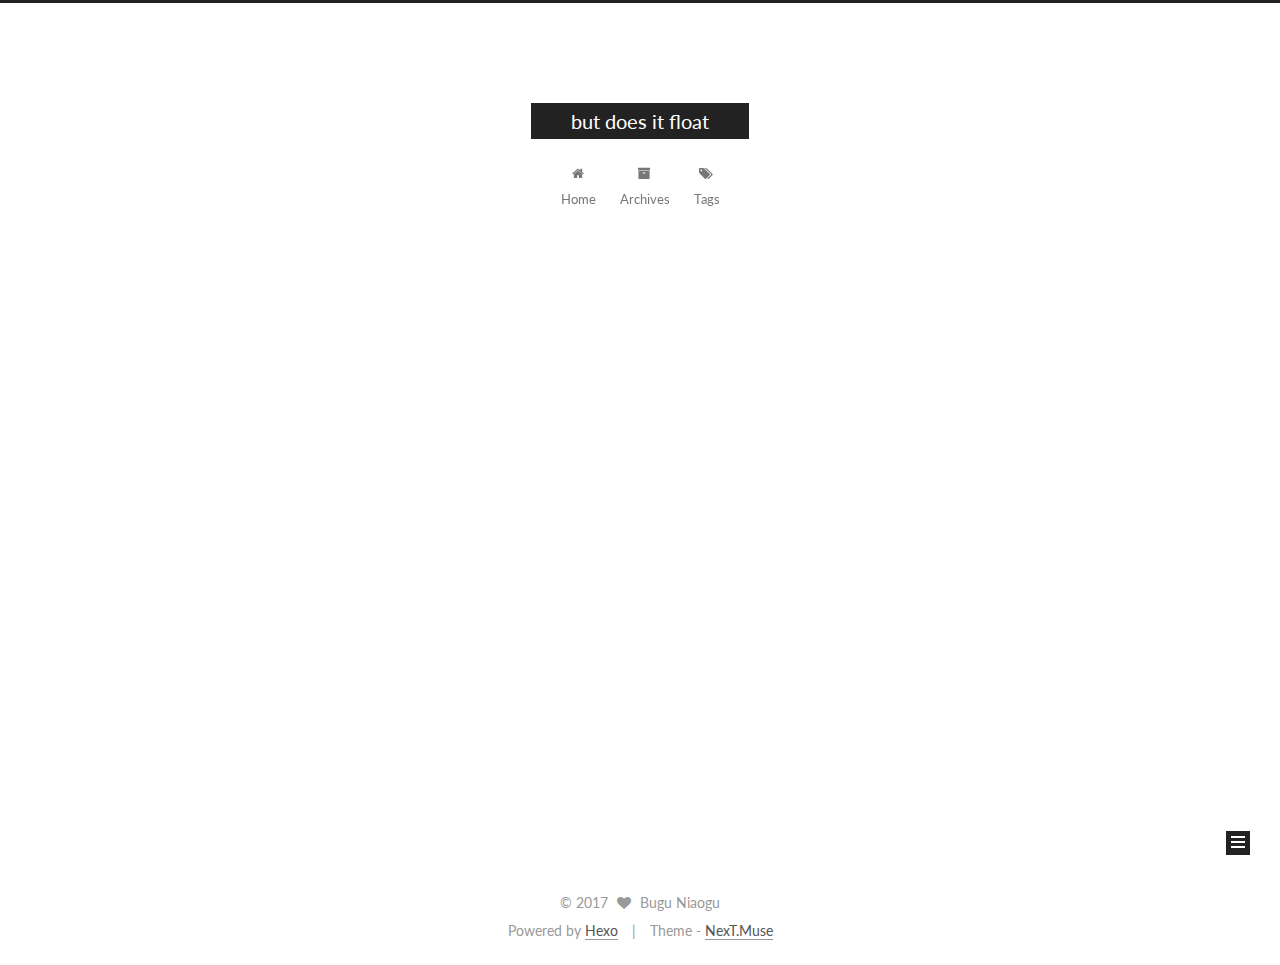
==== commit 42446e49: "Site updated: 2017-03-31 19:31:33" ====
--- a/index.html
+++ b/index.html
@@ -88,11 +88,11 @@
 
 
 <meta property="og:type" content="website">
-<meta property="og:title" content="But does it float">
+<meta property="og:title" content="but does it float">
 <meta property="og:url" content="http://yoursite.com/index.html">
-<meta property="og:site_name" content="But does it float">
+<meta property="og:site_name" content="but does it float">
 <meta name="twitter:card" content="summary">
-<meta name="twitter:title" content="But does it float">
+<meta name="twitter:title" content="but does it float">
 
 
 
@@ -126,7 +126,7 @@
 
 
 
-  <title> But does it float </title>
+  <title> but does it float </title>
 </head>
 
 <body itemscope itemtype="http://schema.org/WebPage" lang="en">
@@ -164,7 +164,7 @@
     <div class="custom-logo-site-title">
       <a href="/"  class="brand" rel="start">
         <span class="logo-line-before"><i></i></span>
-        <span class="site-title">But does it float</span>
+        <span class="site-title">but does it float</span>
         <span class="logo-line-after"><i></i></span>
       </a>
     </div>
@@ -250,13 +250,13 @@
     <link itemprop="mainEntityOfPage" href="http://yoursite.com/2017/03/31/test/">
 
     <span hidden itemprop="author" itemscope itemtype="http://schema.org/Person">
-      <meta itemprop="name" content="John Doe">
+      <meta itemprop="name" content="Bugu Niaogu">
       <meta itemprop="description" content="">
       <meta itemprop="image" content="/images/avatar.gif">
     </span>
 
     <span hidden itemprop="publisher" itemscope itemtype="http://schema.org/Organization">
-      <meta itemprop="name" content="But does it float">
+      <meta itemprop="name" content="but does it float">
     </span>
 
     
@@ -371,13 +371,13 @@
     <link itemprop="mainEntityOfPage" href="http://yoursite.com/2017/03/31/Hello-World/">
 
     <span hidden itemprop="author" itemscope itemtype="http://schema.org/Person">
-      <meta itemprop="name" content="John Doe">
+      <meta itemprop="name" content="Bugu Niaogu">
       <meta itemprop="description" content="">
       <meta itemprop="image" content="/images/avatar.gif">
     </span>
 
     <span hidden itemprop="publisher" itemscope itemtype="http://schema.org/Organization">
-      <meta itemprop="name" content="But does it float">
+      <meta itemprop="name" content="but does it float">
     </span>
 
     
@@ -514,8 +514,8 @@
         <div class="site-author motion-element" itemprop="author" itemscope itemtype="http://schema.org/Person">
           <img class="site-author-image" itemprop="image"
                src="/images/avatar.gif"
-               alt="John Doe" />
-          <p class="site-author-name" itemprop="name">John Doe</p>
+               alt="Bugu Niaogu" />
+          <p class="site-author-name" itemprop="name">Bugu Niaogu</p>
            
               <p class="site-description motion-element" itemprop="description"></p>
           
@@ -575,7 +575,7 @@
   <span class="with-love">
     <i class="fa fa-heart"></i>
   </span>
-  <span class="author" itemprop="copyrightHolder">John Doe</span>
+  <span class="author" itemprop="copyrightHolder">Bugu Niaogu</span>
 </div>
 
 
--- a/css/main.css
+++ b/css/main.css
@@ -1691,7 +1691,7 @@
   width: 4px;
   height: 4px;
   border-radius: 50%;
-  background: #e0eccd;
+  background: #ff2be8;
 }
 .links-of-blogroll {
   font-size: 13px;
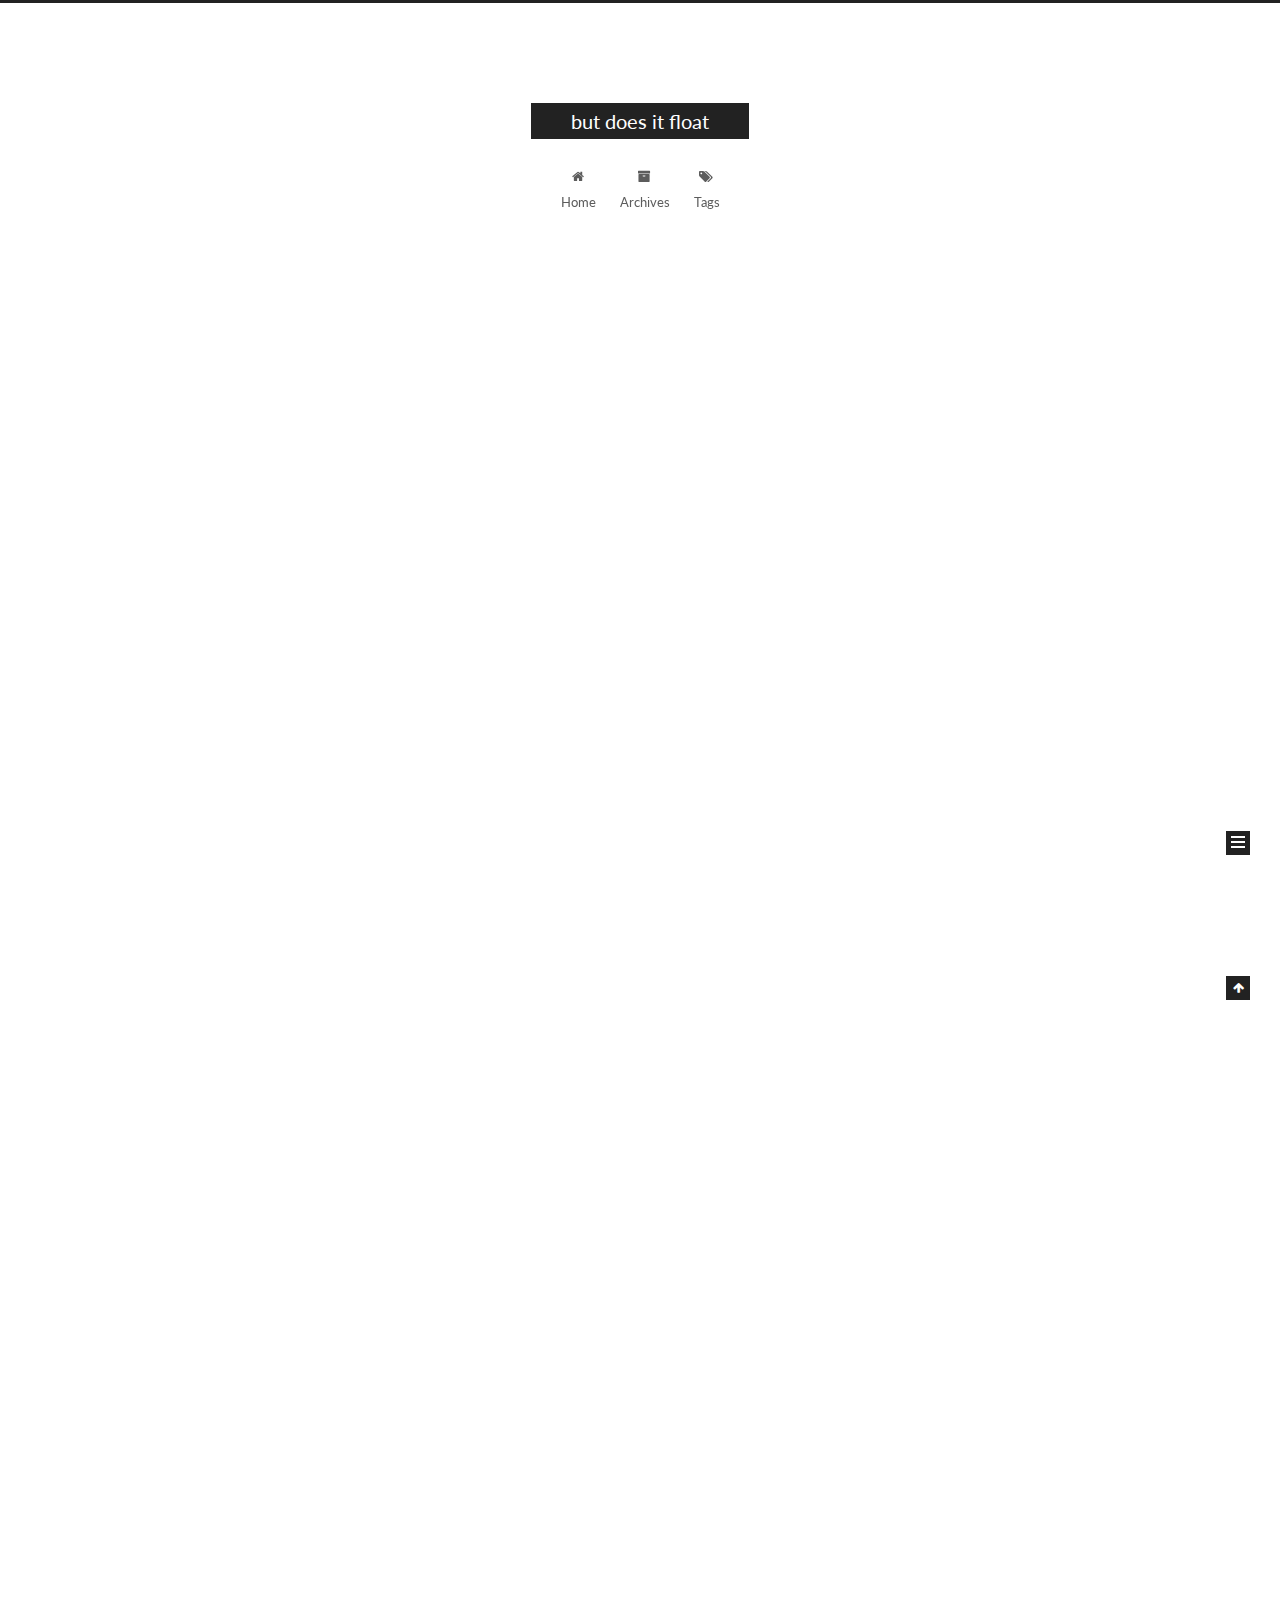
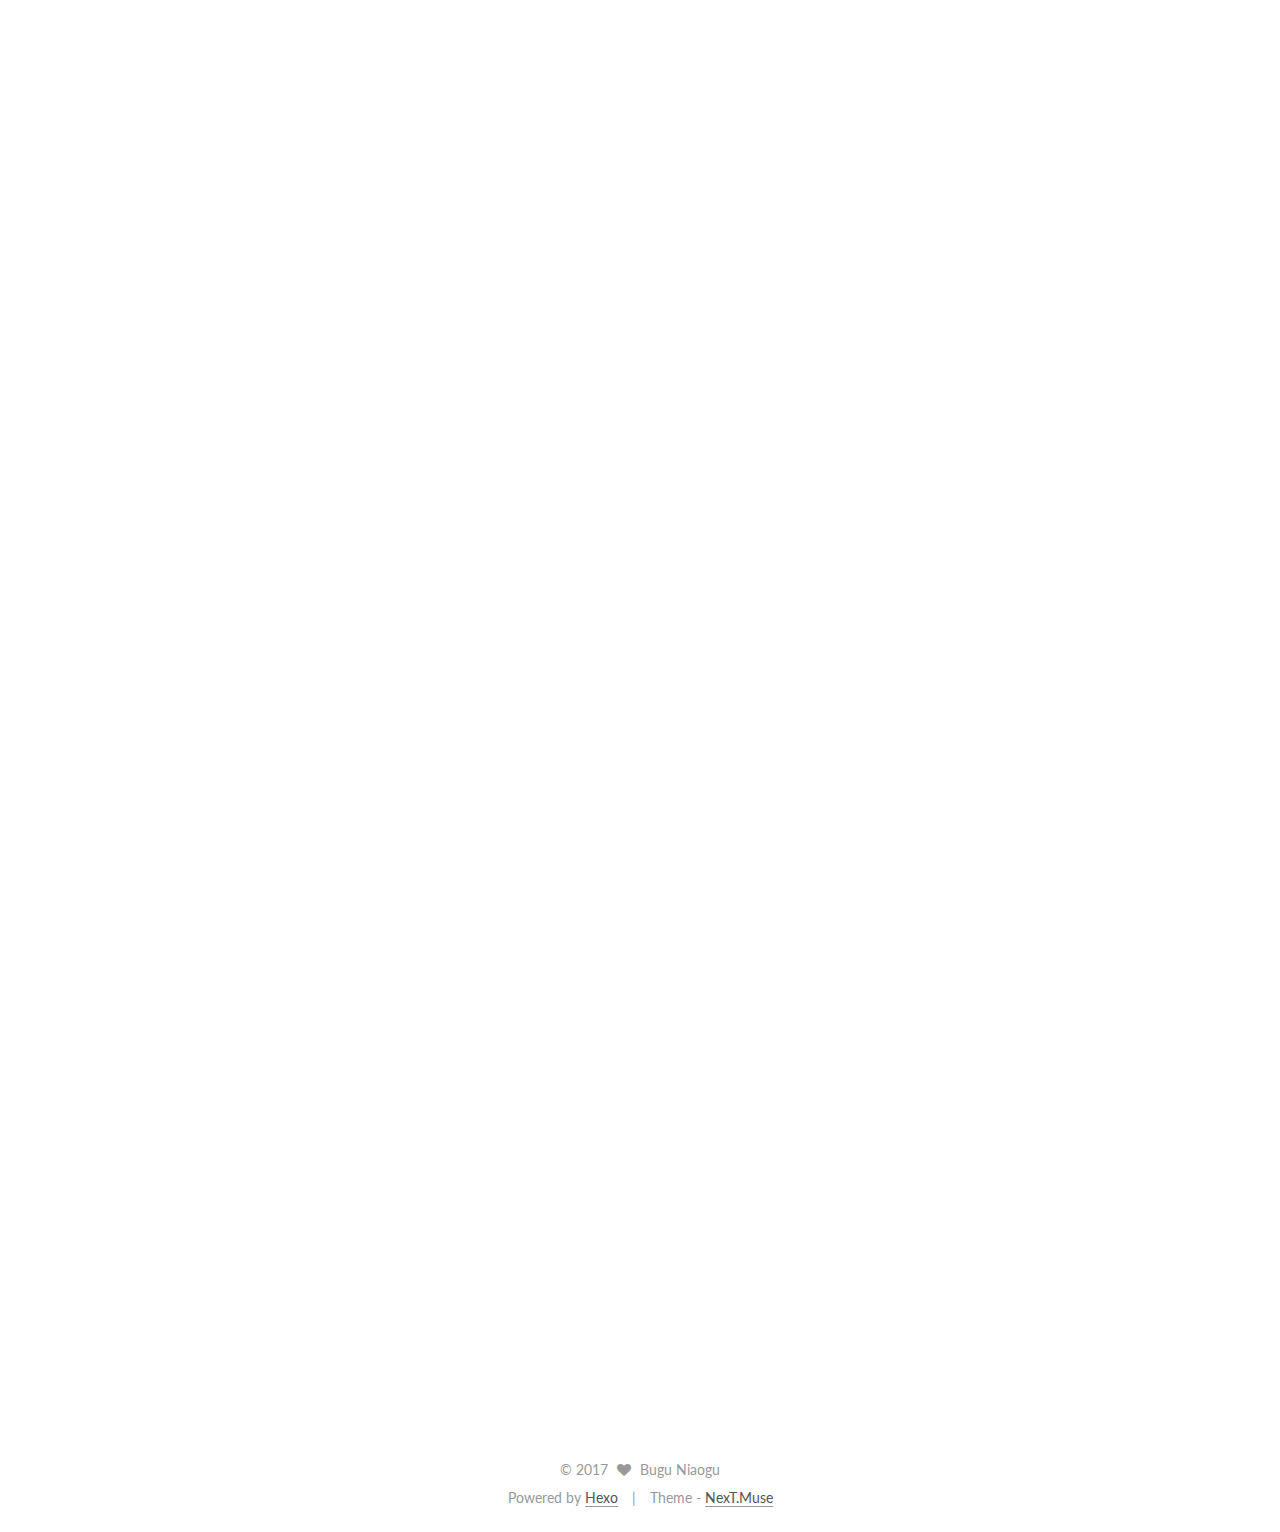
==== commit 5c53775b: "Site updated: 2017-03-31 22:41:20" ====
--- a/index.html
+++ b/index.html
@@ -247,6 +247,165 @@
   
 
   <article class="post post-type-normal " itemscope itemtype="http://schema.org/Article">
+    <link itemprop="mainEntityOfPage" href="http://yoursite.com/2017/03/31/rss-for-everything/">
+
+    <span hidden itemprop="author" itemscope itemtype="http://schema.org/Person">
+      <meta itemprop="name" content="Bugu Niaogu">
+      <meta itemprop="description" content="">
+      <meta itemprop="image" content="/images/avatar.gif">
+    </span>
+
+    <span hidden itemprop="publisher" itemscope itemtype="http://schema.org/Organization">
+      <meta itemprop="name" content="but does it float">
+    </span>
+
+    
+      <header class="post-header">
+
+        
+        
+          <h1 class="post-title" itemprop="name headline">
+            
+            
+              
+                
+                <a class="post-title-link" href="/2017/03/31/rss-for-everything/" itemprop="url">
+                  rss_for_everything
+                </a>
+              
+            
+          </h1>
+        
+
+        <div class="post-meta">
+          <span class="post-time">
+            
+              <span class="post-meta-item-icon">
+                <i class="fa fa-calendar-o"></i>
+              </span>
+              
+                <span class="post-meta-item-text">Posted on</span>
+              
+              <time title="Post created" itemprop="dateCreated datePublished" datetime="2017-03-31T22:06:31+08:00">
+                2017-03-31
+              </time>
+            
+
+            
+
+            
+          </span>
+
+          
+
+          
+            
+          
+
+          
+          
+
+          
+
+          
+
+          
+
+        </div>
+      </header>
+    
+
+
+    <div class="post-body" itemprop="articleBody">
+
+      
+      
+
+      
+        
+          
+            <p>GitHub · Build software better, together. · by xzonepiece</p>
+<p>在一个RSS阅读器中阅读所有信息源提供的内容，包括微信公众号、简书、知乎、博客、图虫、Lofter、Instagram。。。</p>
+<p>1.订阅源</p>
+<p>1.1. 订阅微信公众号</p>
+<p>其实，订阅微信公众号是非常麻烦的，在这里推荐使用微广场，它提供微信公众号的全文RSS，免费用户可以订阅10个公众号，而且基本上热门的公众号都能找到。</p>
+<p>1.2. 订阅简书</p>
+<p>至于简书，推荐一个网站Jianshu RSS，使用方法非常简单，直接将你想订阅的简书专题或作者主页的网站粘贴到输入框中，点击GO就可以生成对应的RSS源。</p>
+<p>1.3. 订阅知乎专栏</p>
+<p>订阅知乎专栏可使用这个网站提供的服务，但是，因为知乎上的图片好像有图片防盗链设置，为了让图片能够正确显示，浏览器上需要安装一些插件，比如：RefControl，或My Webrequest，使用方法参见插件自身的教程。</p>
+<p>1.4. 订阅博客</p>
+<p>大部分博客都是提供RSS订阅的，图虫、Lofter这类图片类轻博客也是支持的，但是如果网站不提供怎么办，在这里你可以使用feed43，我在之前的文章中也提到过，使用教程可以参见小众软件，操作也比较简单。 （feed43似乎付费才能好用，操作稍困难）转到1.5</p>
+<p>1.5. 订阅任意网站</p>
+<p>如果你想将任意网站变成RSS的话，你可能需要自己去写代码啦，不过也有一些软件可以做到，在这里强烈推荐一款开源应用—Huginn，需要自己将代码部署到云端，喜欢折腾的人可以去试试，官方教程很详细。它的功能非常强大，不仅仅是能将任意网站变成RSS，还可以实现很多自定义功能，有点类似IFTTT。想尝鲜的人可以试试有人搭建好的Huginn网站，邀请码是try-huginn，烧制RSS的教程参见这篇文章—Huginn: 烧录 RSS 的神器。前面我提到微口网只提供摘要RSS，这样的话，你就可以使用Huginn将摘要RSS变成全文RSS，你也可以将传送门或爱微帮上的公众号变成RSS。</p>
+<p>1.6. 订阅微博</p>
+<p>如果你需要将微博上的一些账号变成RSS的话，可以试试微博档案。 （建议RSS Factory或Weibo2RSS ，最好转到Telegram，而非RSS）</p>
+<p>1.7. 订阅Instagram、Twitter、Facebook等国外社交网站 (这类最好通过Ifttt转到Telegram，而非RSS)</p>
+<p>在国内，我们主要使用的社交平台是微信、QQ和微博，但是，我也上Instagram、Twitter或Facebook，不过一般只是为了浏览一下我关注的账号有无更新，很少去评论，最多也就点个赞。但是，为了看这些内容，我们需要翻墙、登录好几个网站，这非常地麻烦，所以如果你的目的和我一样的话，不妨将这些网站的信息源制作成RSS吧，方法很简单，使用rssbridge提供的服务即可，它支持Instagram、Twitter、Facebook、Pinterest，甚至还可以将谷歌搜索变成RSS。</p>
+<ol>
+<li>RSS相关工具</li>
+</ol>
+<p>下面推荐一些RSS相关的工具：</p>
+<ul>
+<li>Huginn：神器，不仅仅是制作RSS（任意网站、邮件等等）</li>
+<li>feed43：可以为静态网站制作RSS</li>
+<li>feedmyinbox：可以将RSS发送到指定邮箱</li>
+<li>IFTTT：可以将RSS与其他应用连接起来</li>
+<li>Reabble：通过该服务可以在kindle上阅读RSS</li>
+<li>feedburner：烧制RSS，可以用来托管自己制作的RSS</li>
+<li>Instant RSS Search：RSS搜索引擎</li>
+<li>feedvalidator：检验RSS源是否有效</li>
+<li>fivefilters：可以将摘要RSS变成全文RSS</li>
+<li>RSS Factory：一个用来生成微博RSS的Web APP</li>
+<li><p>Weibo2RSS：生成微博RSS的开源工具</p>
+</li>
+<li><p>即刻：基于RSS理念的一款APP</p>
+</li>
+<li>RSS Subscription Extension：chrome插件，为浏览器添加一键订阅RSS功能，自动发现网页上的RSS源</li>
+</ul>
+<p>GitHub · Build software better, together. · by xzonepiece</p>
+
+          
+        
+      
+    </div>
+
+    <div>
+      
+    </div>
+
+    <div>
+      
+    </div>
+
+    <div>
+      
+    </div>
+
+    <footer class="post-footer">
+      
+
+      
+
+      
+
+      
+      
+        <div class="post-eof"></div>
+      
+    </footer>
+  </article>
+
+
+    
+      
+
+  
+
+  
+  
+  
+
+  <article class="post post-type-normal " itemscope itemtype="http://schema.org/Article">
     <link itemprop="mainEntityOfPage" href="http://yoursite.com/2017/03/31/test/">
 
     <span hidden itemprop="author" itemscope itemtype="http://schema.org/Person">
@@ -525,7 +684,7 @@
           
             <div class="site-state-item site-state-posts">
               <a href="/archives">
-                <span class="site-state-item-count">2</span>
+                <span class="site-state-item-count">3</span>
                 <span class="site-state-item-name">posts</span>
               </a>
             </div>
--- a/css/main.css
+++ b/css/main.css
@@ -1691,7 +1691,7 @@
   width: 4px;
   height: 4px;
   border-radius: 50%;
-  background: #ff2be8;
+  background: #e06f6c;
 }
 .links-of-blogroll {
   font-size: 13px;
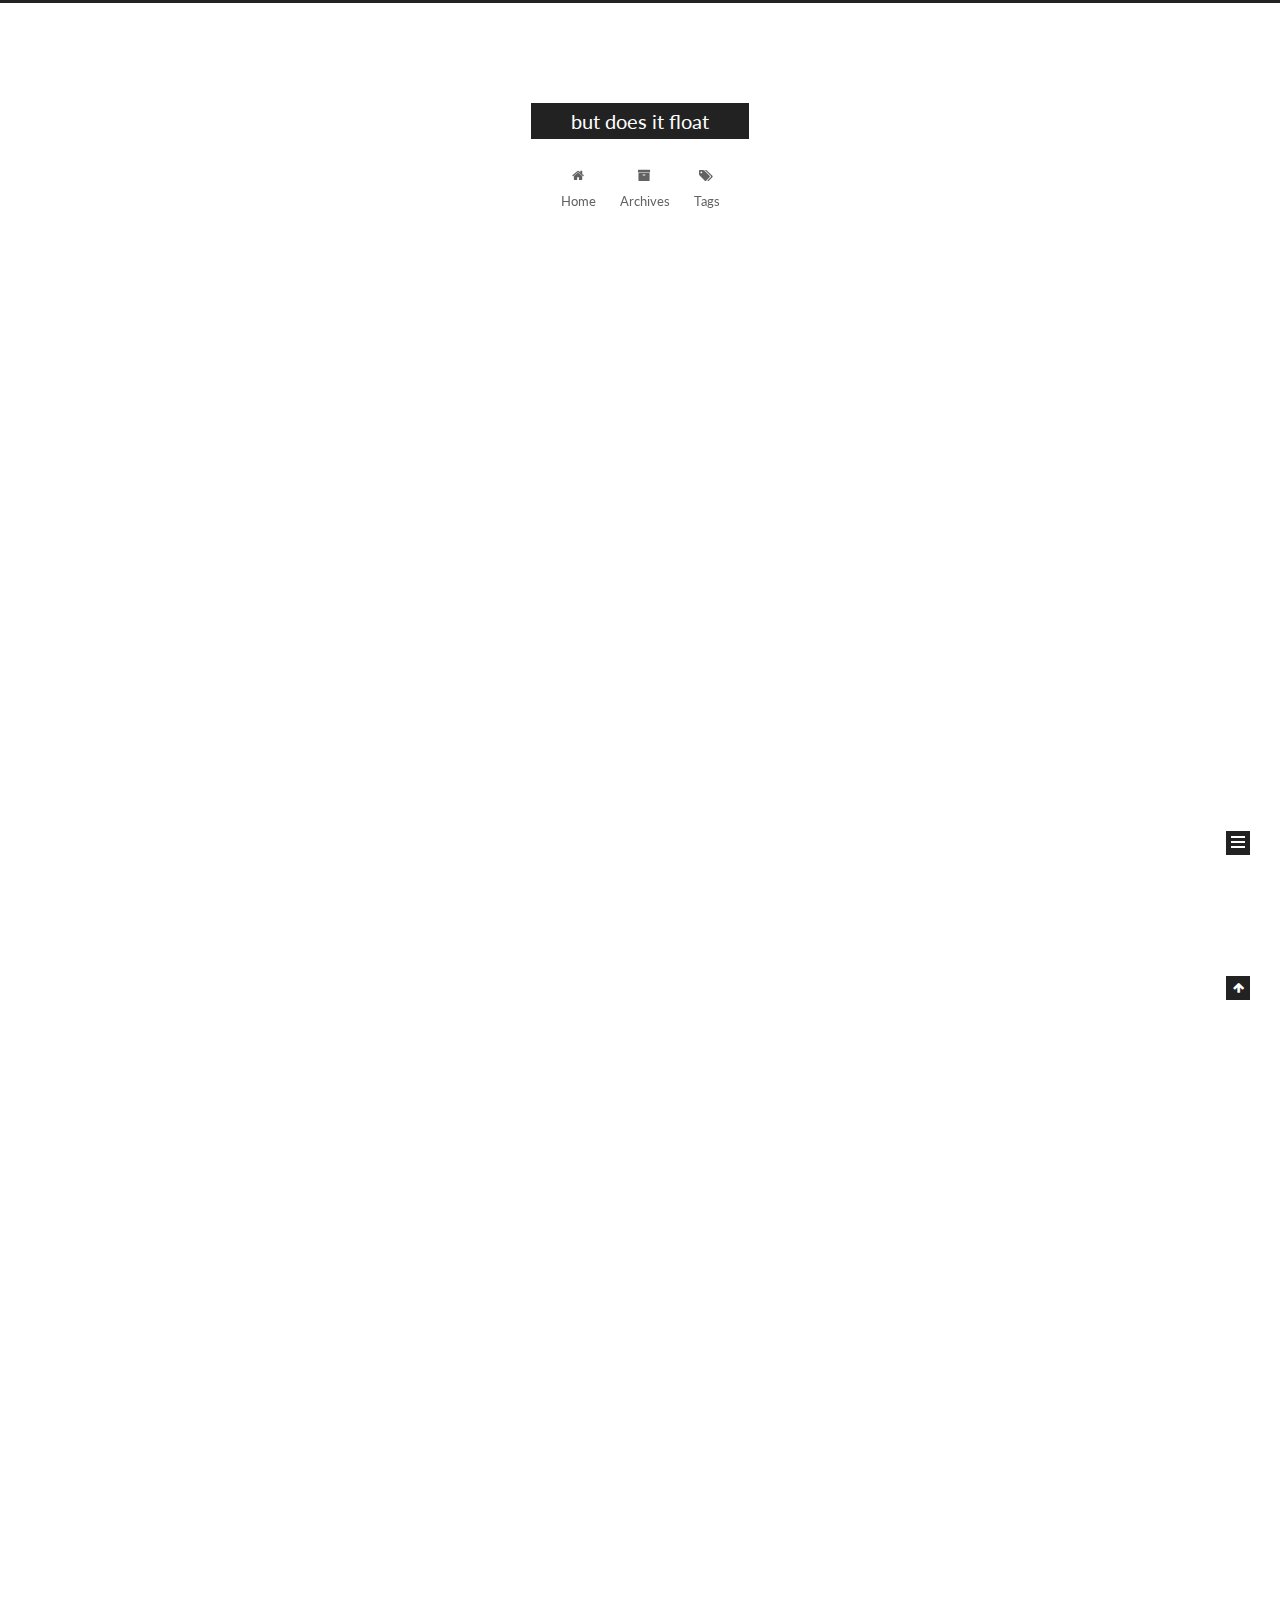
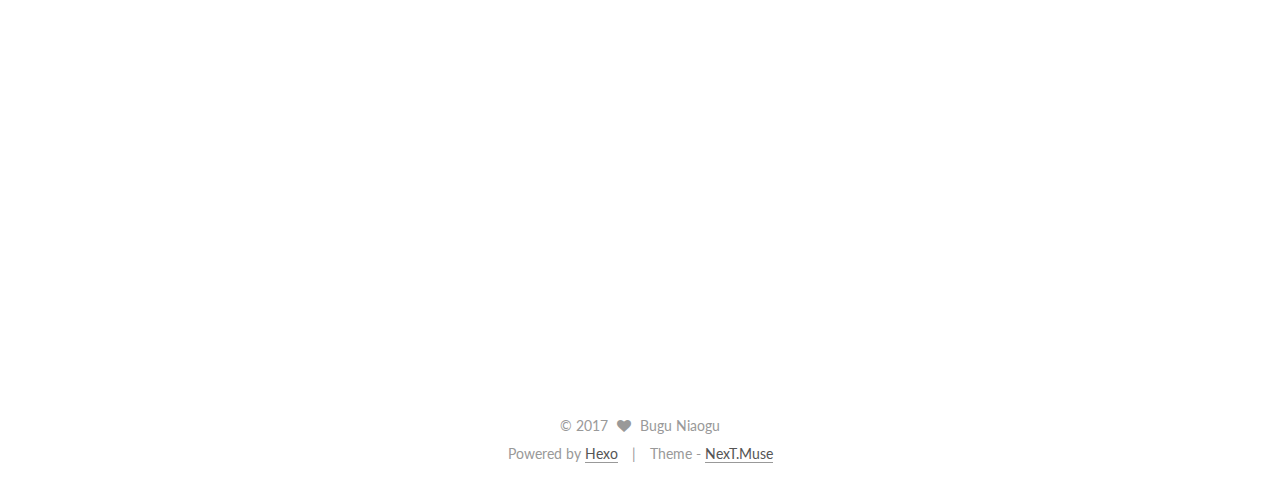
==== commit 16228a82: "Site updated: 2017-04-14 18:31:41" ====
--- a/index.html
+++ b/index.html
@@ -247,6 +247,127 @@
   
 
   <article class="post post-type-normal " itemscope itemtype="http://schema.org/Article">
+    <link itemprop="mainEntityOfPage" href="http://yoursite.com/2017/04/14/test3/">
+
+    <span hidden itemprop="author" itemscope itemtype="http://schema.org/Person">
+      <meta itemprop="name" content="Bugu Niaogu">
+      <meta itemprop="description" content="">
+      <meta itemprop="image" content="/images/avatar.gif">
+    </span>
+
+    <span hidden itemprop="publisher" itemscope itemtype="http://schema.org/Organization">
+      <meta itemprop="name" content="but does it float">
+    </span>
+
+    
+      <header class="post-header">
+
+        
+        
+          <h1 class="post-title" itemprop="name headline">
+            
+            
+              
+                
+                <a class="post-title-link" href="/2017/04/14/test3/" itemprop="url">
+                  Untitled
+                </a>
+              
+            
+          </h1>
+        
+
+        <div class="post-meta">
+          <span class="post-time">
+            
+              <span class="post-meta-item-icon">
+                <i class="fa fa-calendar-o"></i>
+              </span>
+              
+                <span class="post-meta-item-text">Posted on</span>
+              
+              <time title="Post created" itemprop="dateCreated datePublished" datetime="2017-04-14T18:31:04+08:00">
+                2017-04-14
+              </time>
+            
+
+            
+
+            
+          </span>
+
+          
+
+          
+            
+          
+
+          
+          
+
+          
+
+          
+
+          
+
+        </div>
+      </header>
+    
+
+
+    <div class="post-body" itemprop="articleBody">
+
+      
+      
+
+      
+        
+          
+            <p>#致远星辰</p>
+
+          
+        
+      
+    </div>
+
+    <div>
+      
+    </div>
+
+    <div>
+      
+    </div>
+
+    <div>
+      
+    </div>
+
+    <footer class="post-footer">
+      
+
+      
+
+      
+
+      
+      
+        <div class="post-eof"></div>
+      
+    </footer>
+  </article>
+
+
+    
+      
+
+  
+
+  
+  
+  
+
+  <article class="post post-type-normal " itemscope itemtype="http://schema.org/Article">
     <link itemprop="mainEntityOfPage" href="http://yoursite.com/2017/03/31/rss-for-everything/">
 
     <span hidden itemprop="author" itemscope itemtype="http://schema.org/Person">
@@ -341,26 +462,50 @@
 <p>如果你需要将微博上的一些账号变成RSS的话，可以试试微博档案。 （建议RSS Factory或Weibo2RSS ，最好转到Telegram，而非RSS）</p>
 <p>1.7. 订阅Instagram、Twitter、Facebook等国外社交网站 (这类最好通过Ifttt转到Telegram，而非RSS)</p>
 <p>在国内，我们主要使用的社交平台是微信、QQ和微博，但是，我也上Instagram、Twitter或Facebook，不过一般只是为了浏览一下我关注的账号有无更新，很少去评论，最多也就点个赞。但是，为了看这些内容，我们需要翻墙、登录好几个网站，这非常地麻烦，所以如果你的目的和我一样的话，不妨将这些网站的信息源制作成RSS吧，方法很简单，使用rssbridge提供的服务即可，它支持Instagram、Twitter、Facebook、Pinterest，甚至还可以将谷歌搜索变成RSS。</p>
-<ol>
+<ol start="2">
 <li>RSS相关工具</li>
 </ol>
 <p>下面推荐一些RSS相关的工具：</p>
 <ul>
-<li>Huginn：神器，不仅仅是制作RSS（任意网站、邮件等等）</li>
-<li>feed43：可以为静态网站制作RSS</li>
-<li>feedmyinbox：可以将RSS发送到指定邮箱</li>
-<li>IFTTT：可以将RSS与其他应用连接起来</li>
-<li>Reabble：通过该服务可以在kindle上阅读RSS</li>
-<li>feedburner：烧制RSS，可以用来托管自己制作的RSS</li>
-<li>Instant RSS Search：RSS搜索引擎</li>
-<li>feedvalidator：检验RSS源是否有效</li>
-<li>fivefilters：可以将摘要RSS变成全文RSS</li>
-<li>RSS Factory：一个用来生成微博RSS的Web APP</li>
-<li><p>Weibo2RSS：生成微博RSS的开源工具</p>
-</li>
-<li><p>即刻：基于RSS理念的一款APP</p>
-</li>
-<li>RSS Subscription Extension：chrome插件，为浏览器添加一键订阅RSS功能，自动发现网页上的RSS源</li>
+<li>
+<p>Huginn：神器，不仅仅是制作RSS（任意网站、邮件等等）</p>
+</li>
+<li>
+<p>feed43：可以为静态网站制作RSS</p>
+</li>
+<li>
+<p>feedmyinbox：可以将RSS发送到指定邮箱</p>
+</li>
+<li>
+<p>IFTTT：可以将RSS与其他应用连接起来</p>
+</li>
+<li>
+<p>Reabble：通过该服务可以在kindle上阅读RSS</p>
+</li>
+<li>
+<p>feedburner：烧制RSS，可以用来托管自己制作的RSS</p>
+</li>
+<li>
+<p>Instant RSS Search：RSS搜索引擎</p>
+</li>
+<li>
+<p>feedvalidator：检验RSS源是否有效</p>
+</li>
+<li>
+<p>fivefilters：可以将摘要RSS变成全文RSS</p>
+</li>
+<li>
+<p>RSS Factory：一个用来生成微博RSS的Web APP</p>
+</li>
+<li>
+<p>Weibo2RSS：生成微博RSS的开源工具</p>
+</li>
+<li>
+<p>即刻：基于RSS理念的一款APP</p>
+</li>
+<li>
+<p>RSS Subscription Extension：chrome插件，为浏览器添加一键订阅RSS功能，自动发现网页上的RSS源</p>
+</li>
 </ul>
 <p>GitHub · Build software better, together. · by xzonepiece</p>
 
@@ -483,7 +628,7 @@
       
         
           
-            <p>test from canton</p>
+            <p>Test from canton.</p>
 
           
         
@@ -684,7 +829,7 @@
           
             <div class="site-state-item site-state-posts">
               <a href="/archives">
-                <span class="site-state-item-count">3</span>
+                <span class="site-state-item-count">4</span>
                 <span class="site-state-item-name">posts</span>
               </a>
             </div>
--- a/css/main.css
+++ b/css/main.css
@@ -1691,7 +1691,7 @@
   width: 4px;
   height: 4px;
   border-radius: 50%;
-  background: #e06f6c;
+  background: #fa1cff;
 }
 .links-of-blogroll {
   font-size: 13px;
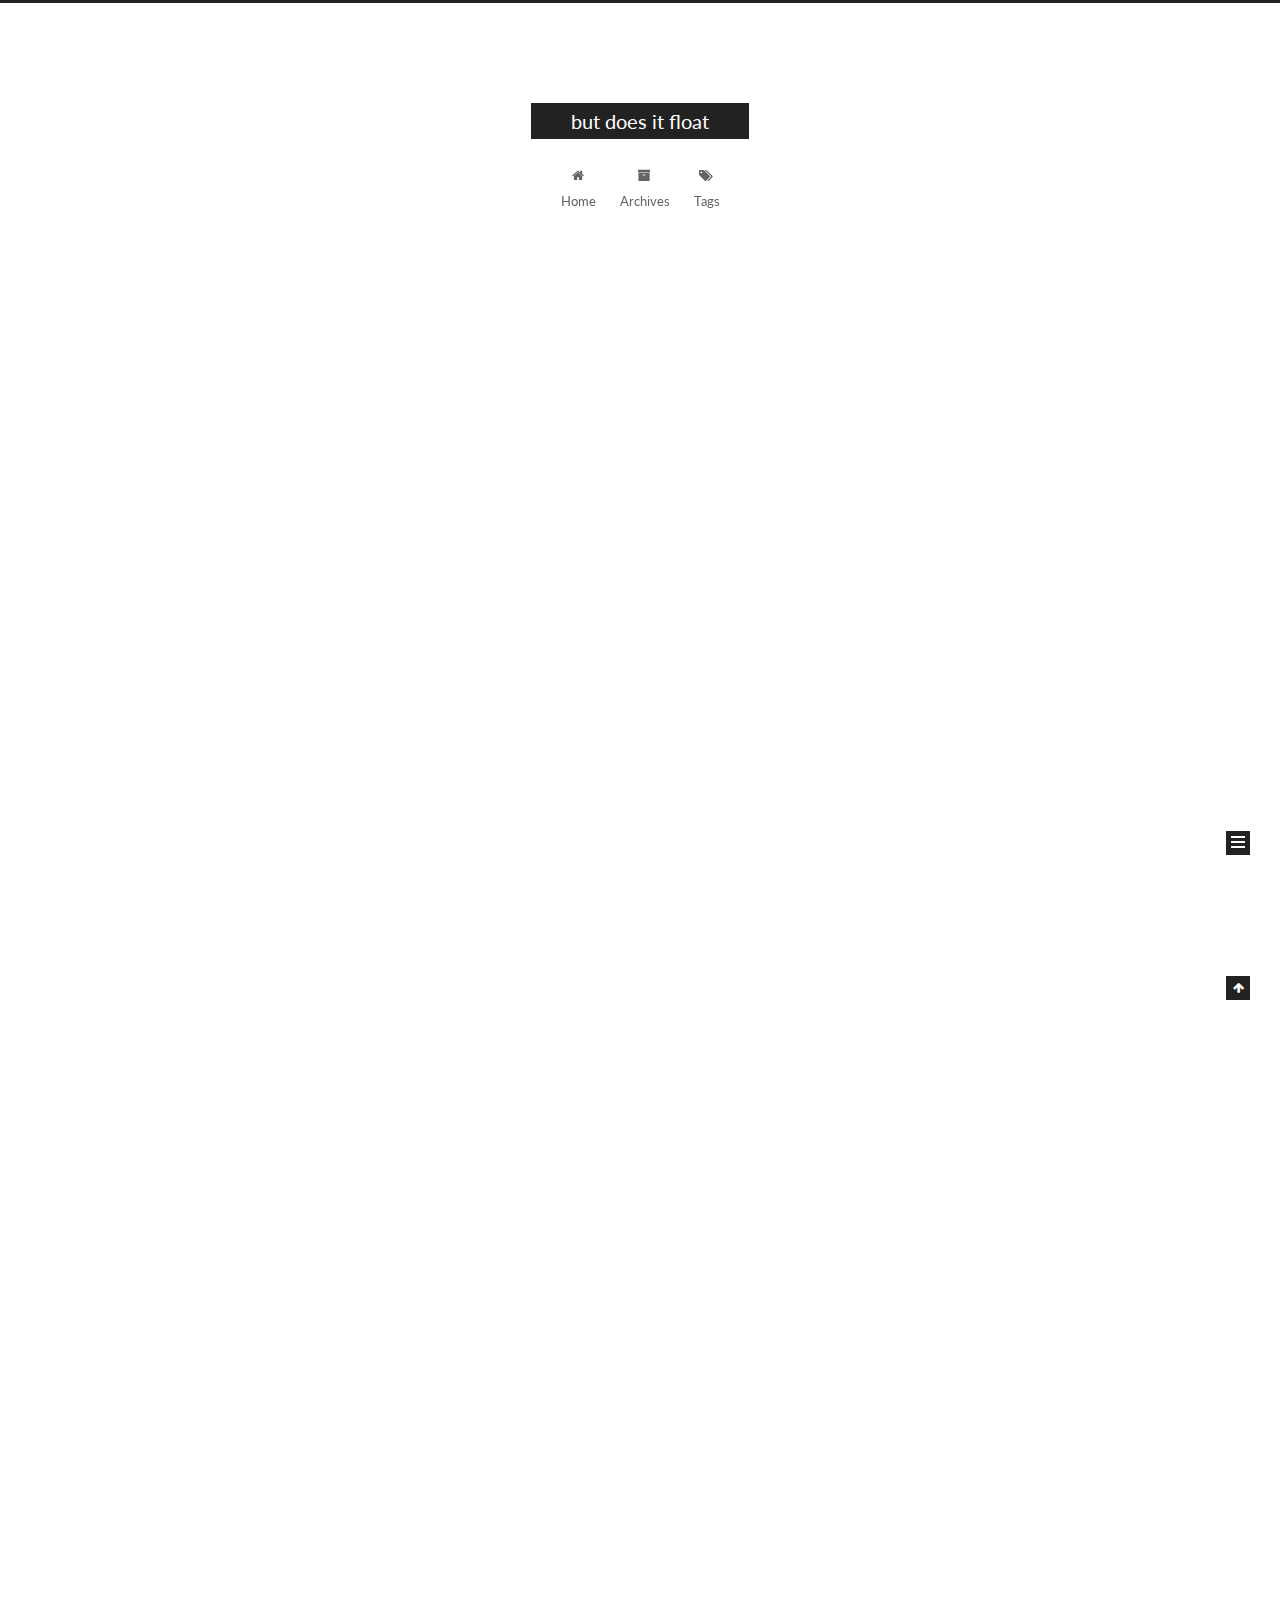
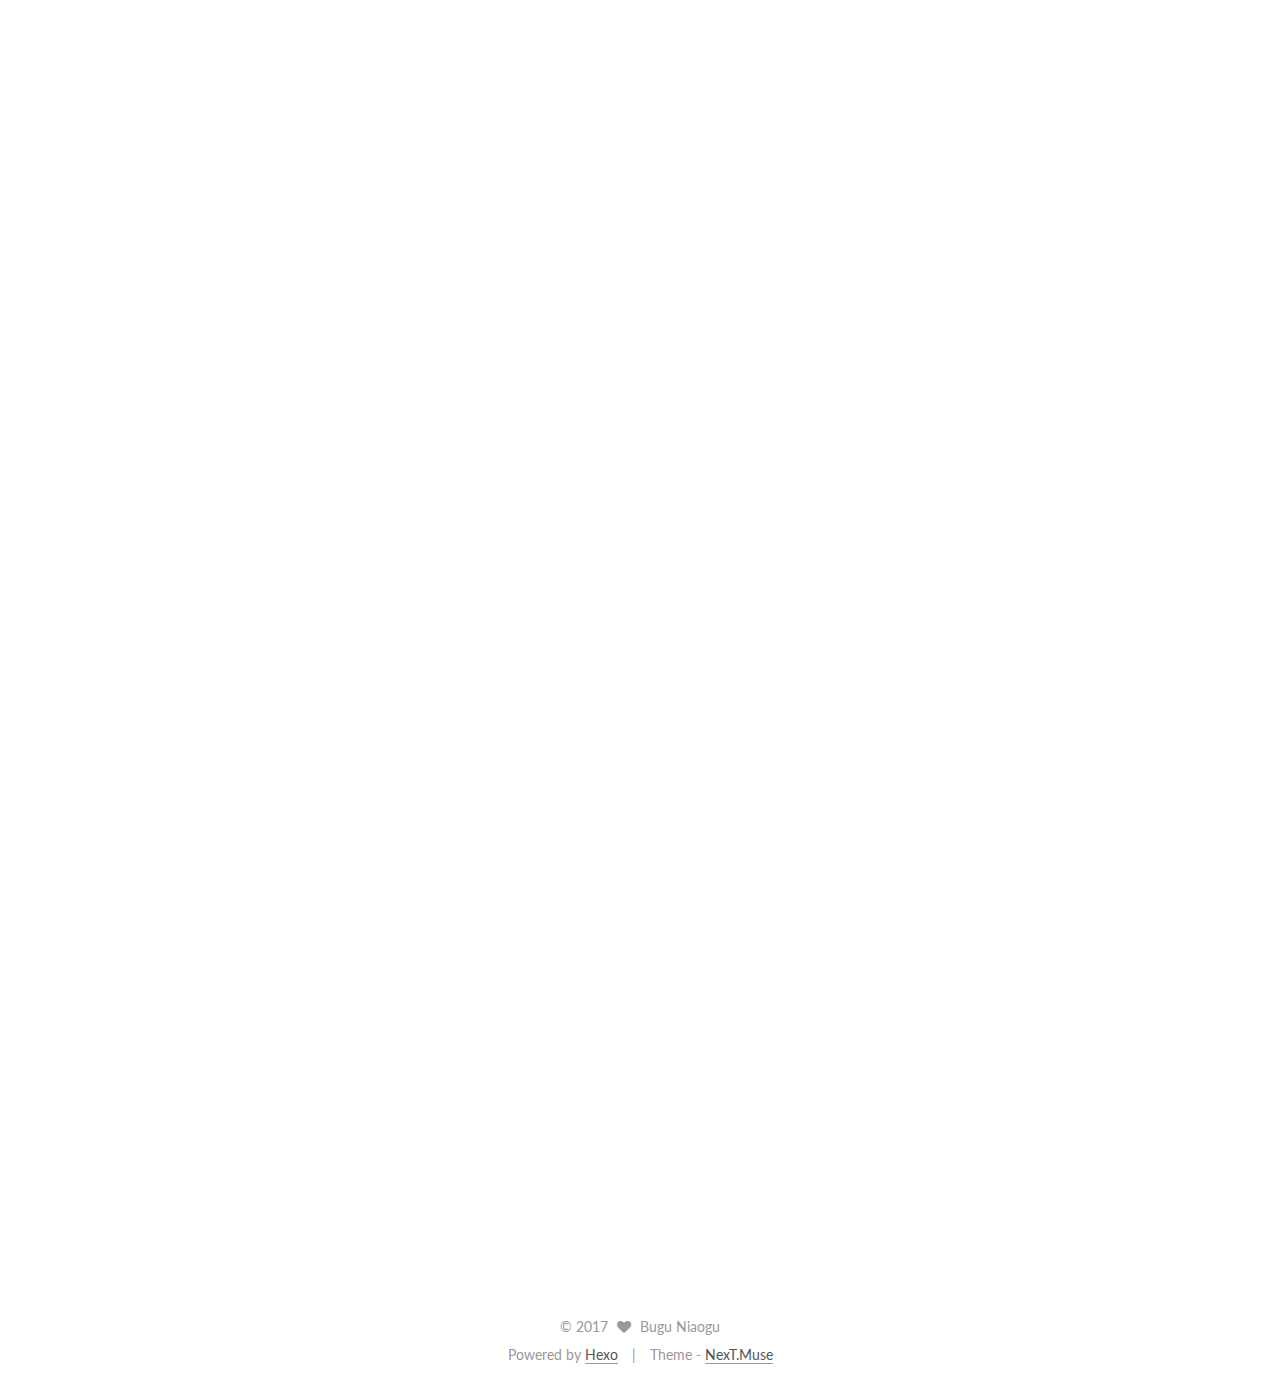
==== commit 512771b9: "Site updated: 2017-04-14 18:37:01" ====
--- a/index.html
+++ b/index.html
@@ -286,7 +286,7 @@
               
                 <span class="post-meta-item-text">Posted on</span>
               
-              <time title="Post created" itemprop="dateCreated datePublished" datetime="2017-04-14T18:31:04+08:00">
+              <time title="Post created" itemprop="dateCreated datePublished" datetime="2017-04-14T18:36:09+08:00">
                 2017-04-14
               </time>
             
@@ -324,7 +324,33 @@
       
         
           
-            <p>#致远星辰</p>
+            <h4>致远星辰</h4>
+<h5>或许可行</h5>
+<h6>first part</h6>
+<p>这是来自but does it float的测试。</p>
+<blockquote>
+<p>君不见黄河之水天上来,奔流到海不复回,
+君不见高堂明镜悲白发,朝赵如青丝暮如雪.</p>
+</blockquote>
+<p>或许不错</p>
+<ul>
+<li>good</li>
+<li>general</li>
+<li>bad</li>
+</ul>
+<ol>
+<li>it</li>
+<li>be</li>
+<li>me</li>
+</ol>
+<p><a href="http://www.baidu.com" target="_blank" rel="external">Baidu</a></p>
+<p><figure class="highlight plain"><table><tr><td class="gutter"><pre><div class="line">1</div><div class="line">2</div></pre></td><td class="code"><pre><div class="line">print(3)</div><div class="line">output = yes</div></pre></td></tr></table></figure></p>
+<h6>second part</h6>
+<p>复活节</p>
+<hr>
+<p><em>很不错</em></p>
+<p><strong>系么</strong></p>
+<p><a href="http://upload-images.jianshu.io/upload_images/2762413-c1a9d2cca53a323f.png?imageMogr2/auto-orient/strip%7CimageView2/2/w/1240" target="_blank" rel="external">dog.png</a></p>
 
           
         
--- a/css/main.css
+++ b/css/main.css
@@ -1691,7 +1691,7 @@
   width: 4px;
   height: 4px;
   border-radius: 50%;
-  background: #fa1cff;
+  background: #298c75;
 }
 .links-of-blogroll {
   font-size: 13px;
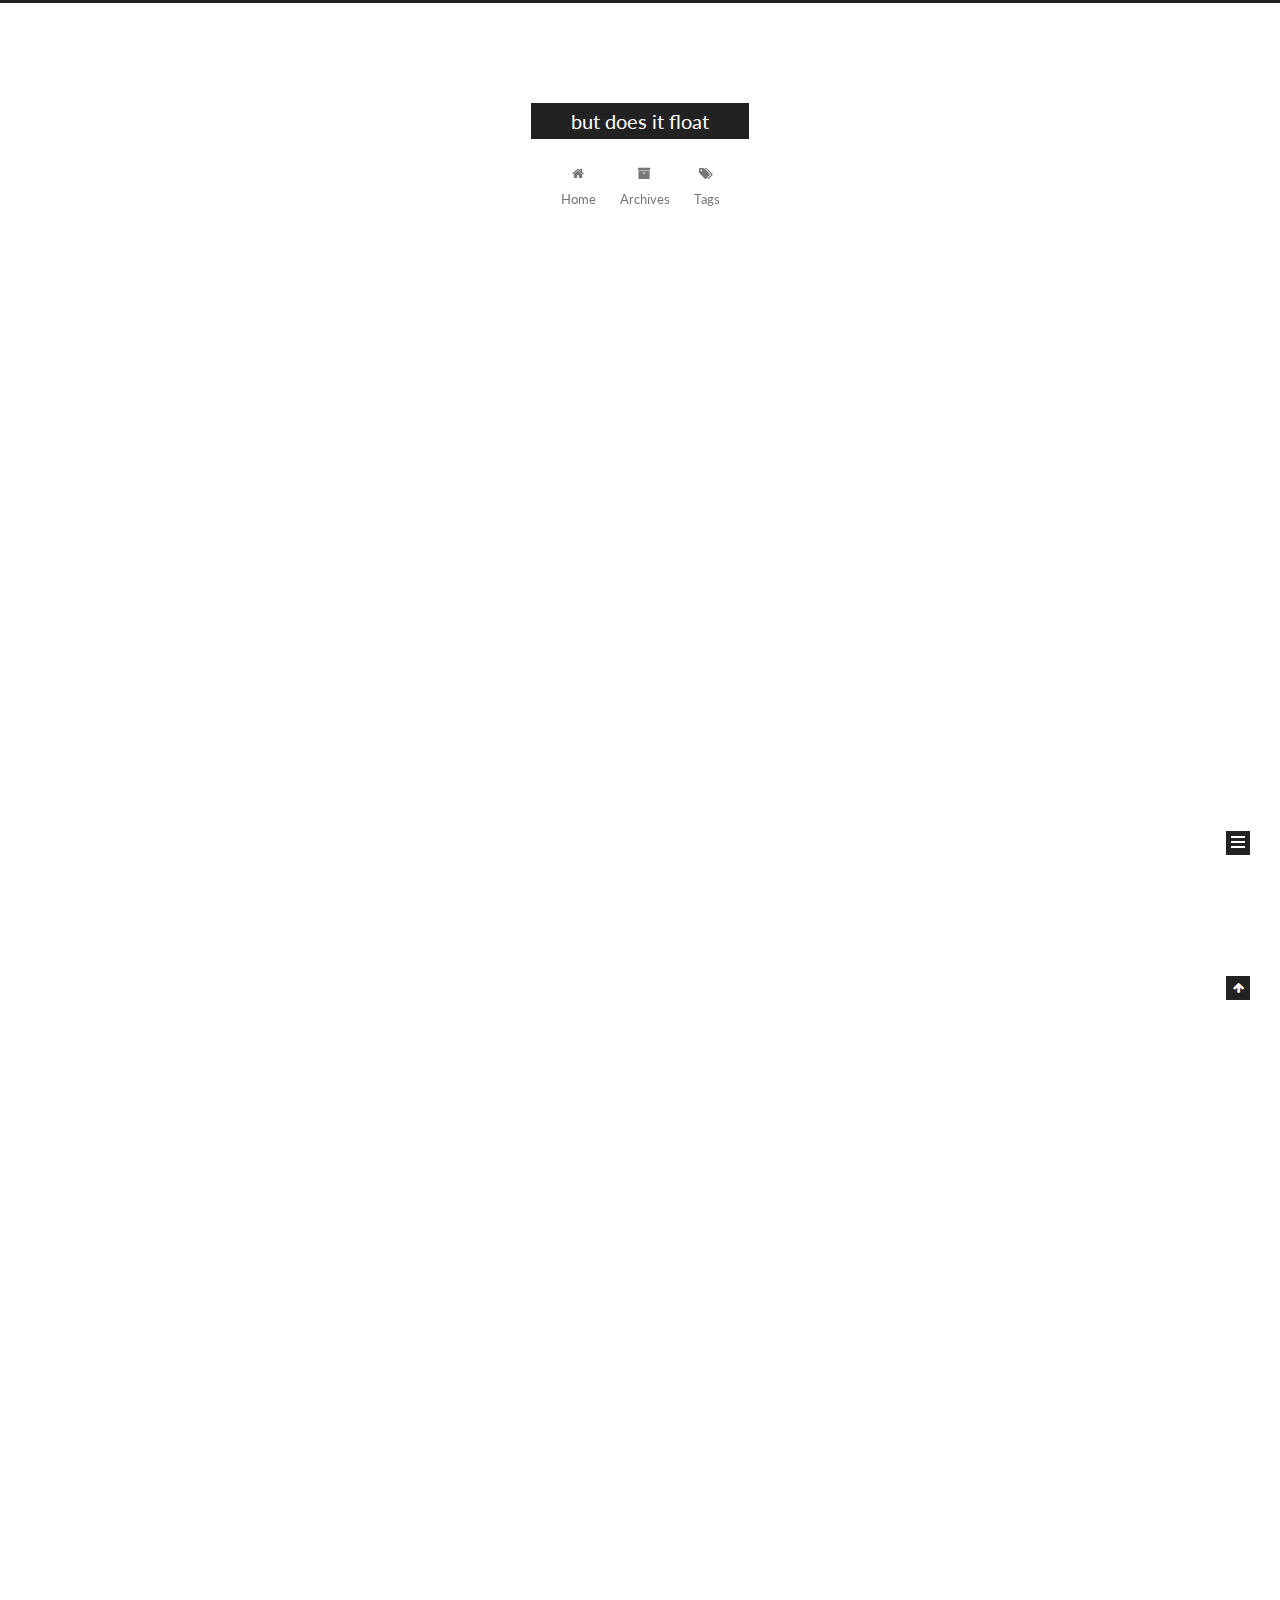
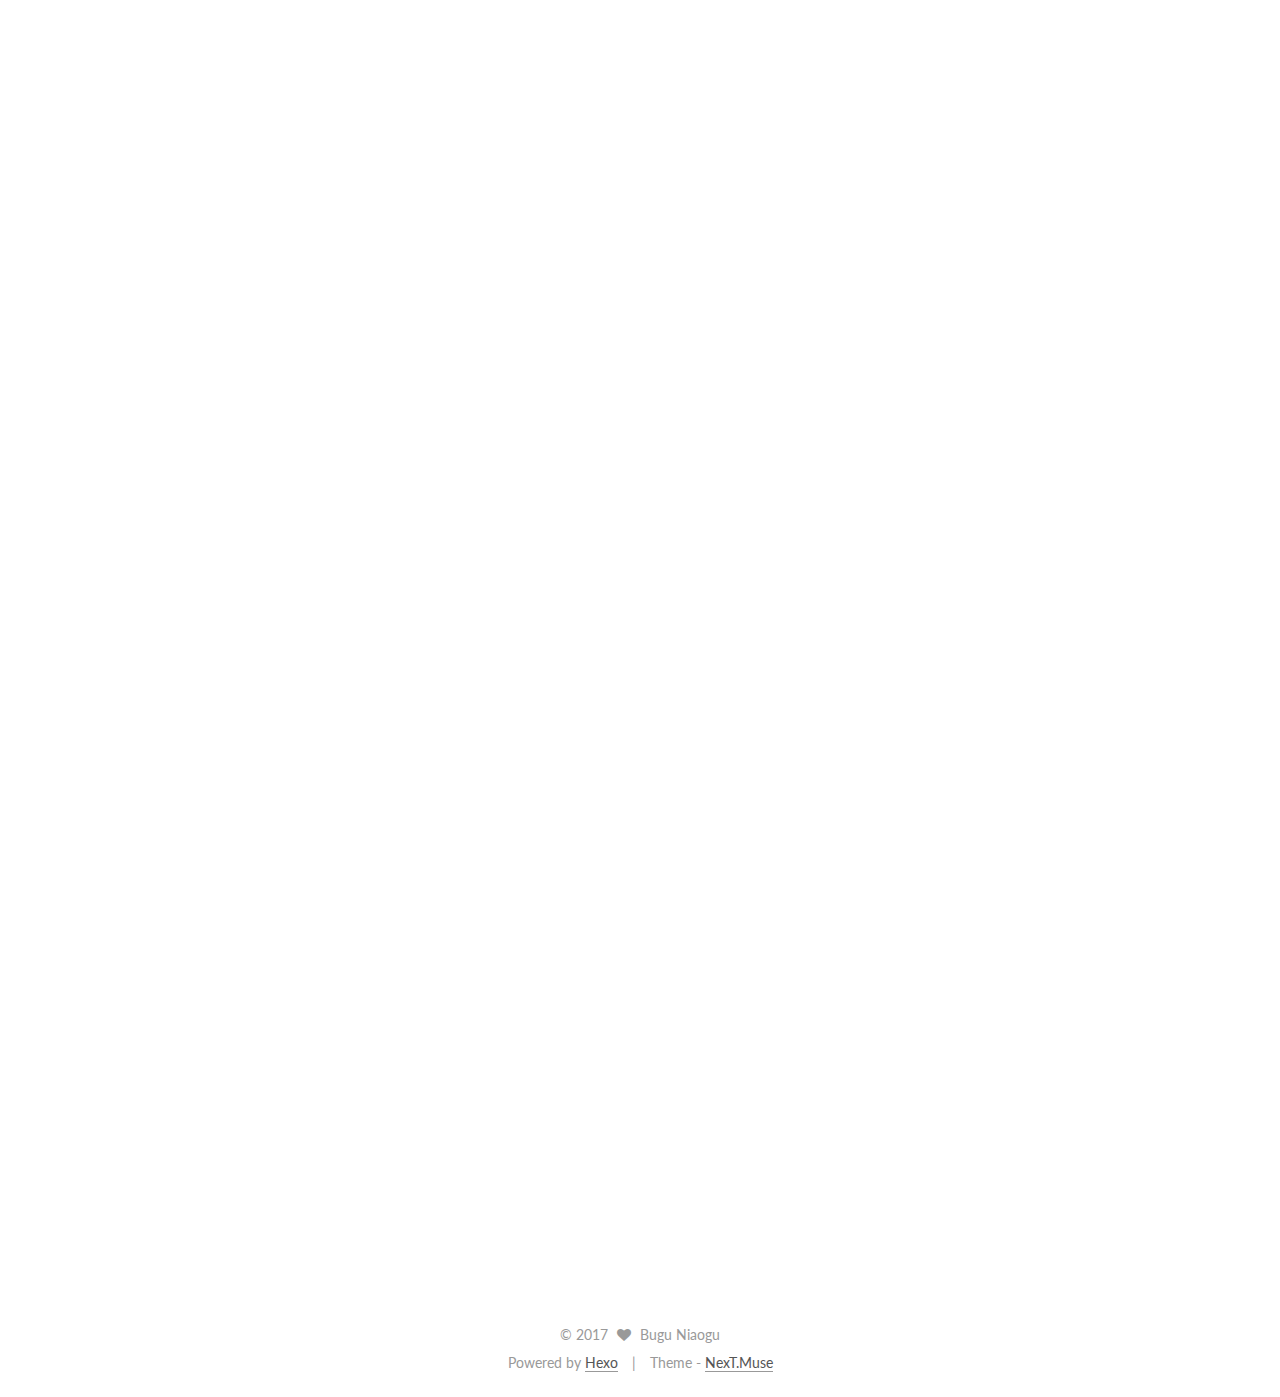
==== commit e4282b17: "Site updated: 2017-04-14 18:42:07" ====
--- a/index.html
+++ b/index.html
@@ -286,7 +286,7 @@
               
                 <span class="post-meta-item-text">Posted on</span>
               
-              <time title="Post created" itemprop="dateCreated datePublished" datetime="2017-04-14T18:36:09+08:00">
+              <time title="Post created" itemprop="dateCreated datePublished" datetime="2017-04-14T18:41:23+08:00">
                 2017-04-14
               </time>
             
@@ -350,7 +350,7 @@
 <hr>
 <p><em>很不错</em></p>
 <p><strong>系么</strong></p>
-<p><a href="http://upload-images.jianshu.io/upload_images/2762413-c1a9d2cca53a323f.png?imageMogr2/auto-orient/strip%7CimageView2/2/w/1240" target="_blank" rel="external">dog.png</a></p>
+<p><img src="http://upload-images.jianshu.io/upload_images/2762413-c1a9d2cca53a323f.png?imageMogr2/auto-orient/strip%7CimageView2/2/w/1240" alt="dog.png"></p>
 
           
         
--- a/css/main.css
+++ b/css/main.css
@@ -1691,7 +1691,7 @@
   width: 4px;
   height: 4px;
   border-radius: 50%;
-  background: #298c75;
+  background: #a76293;
 }
 .links-of-blogroll {
   font-size: 13px;
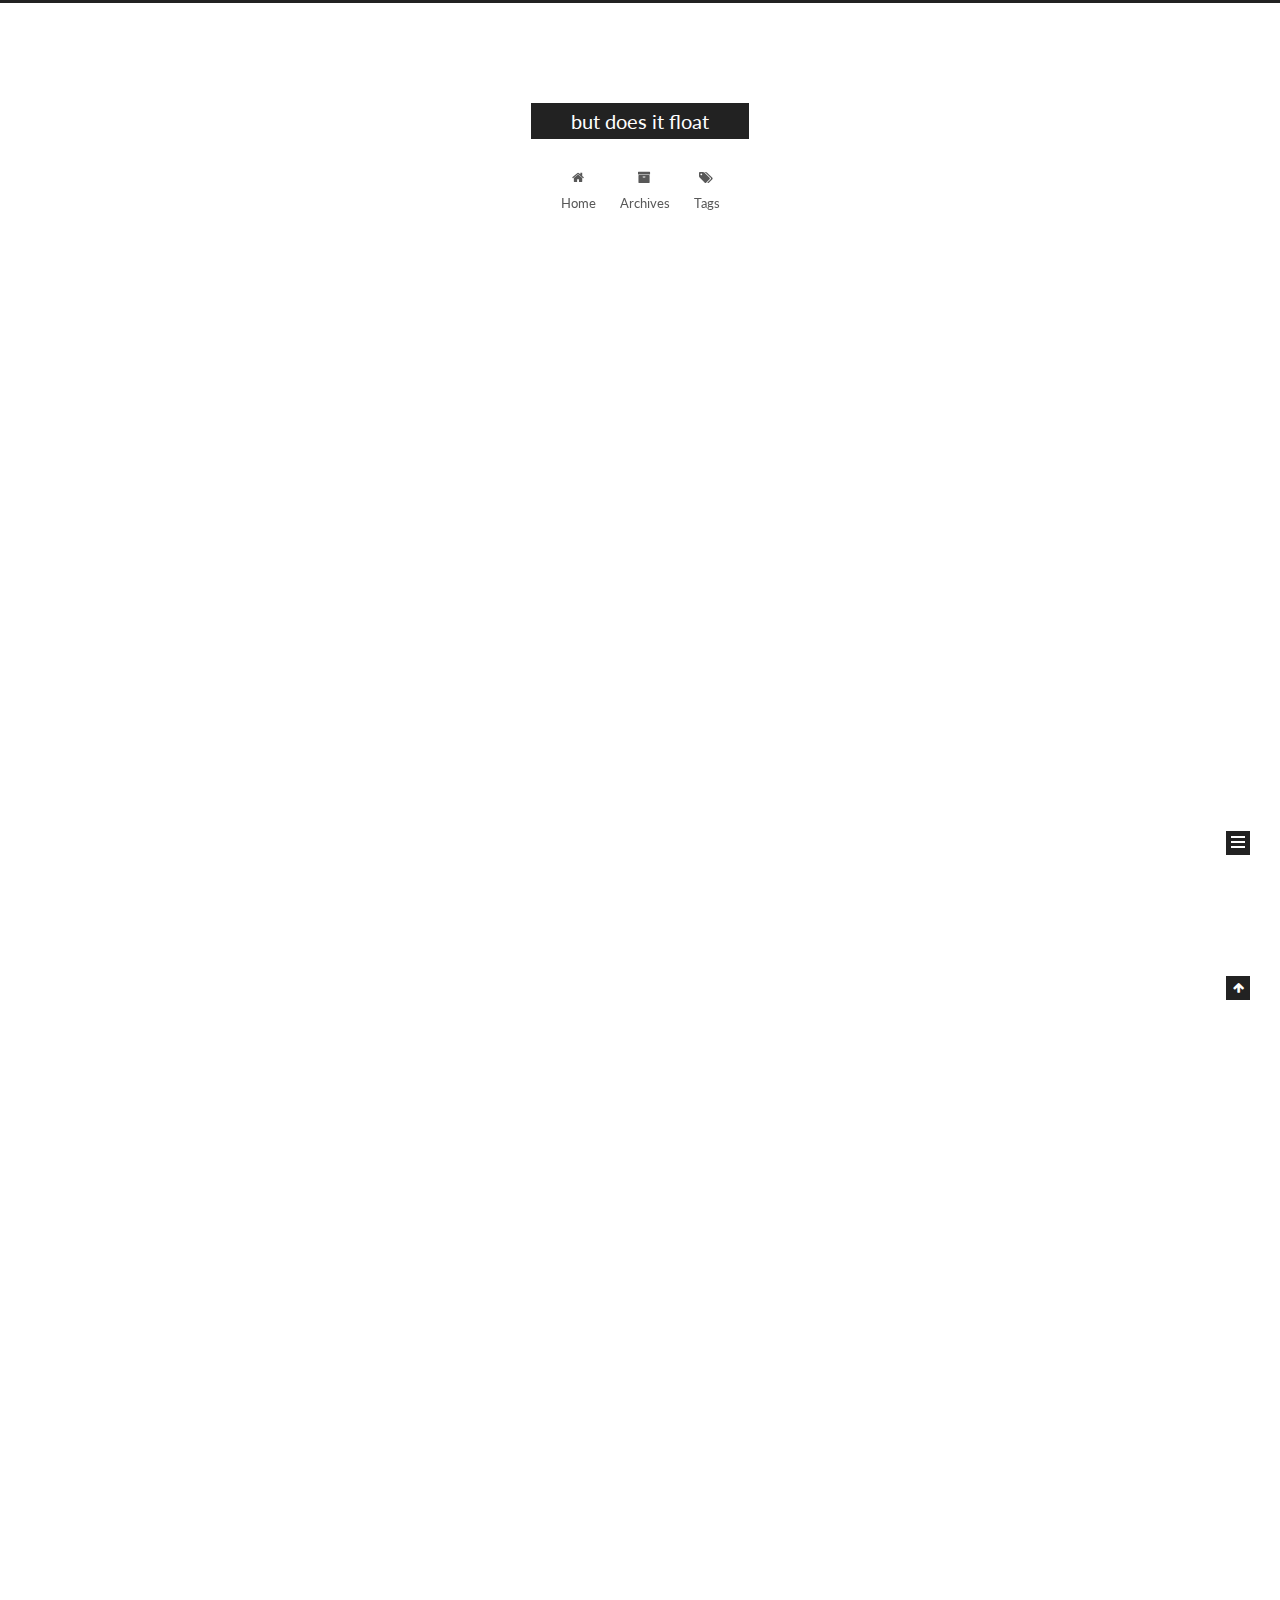
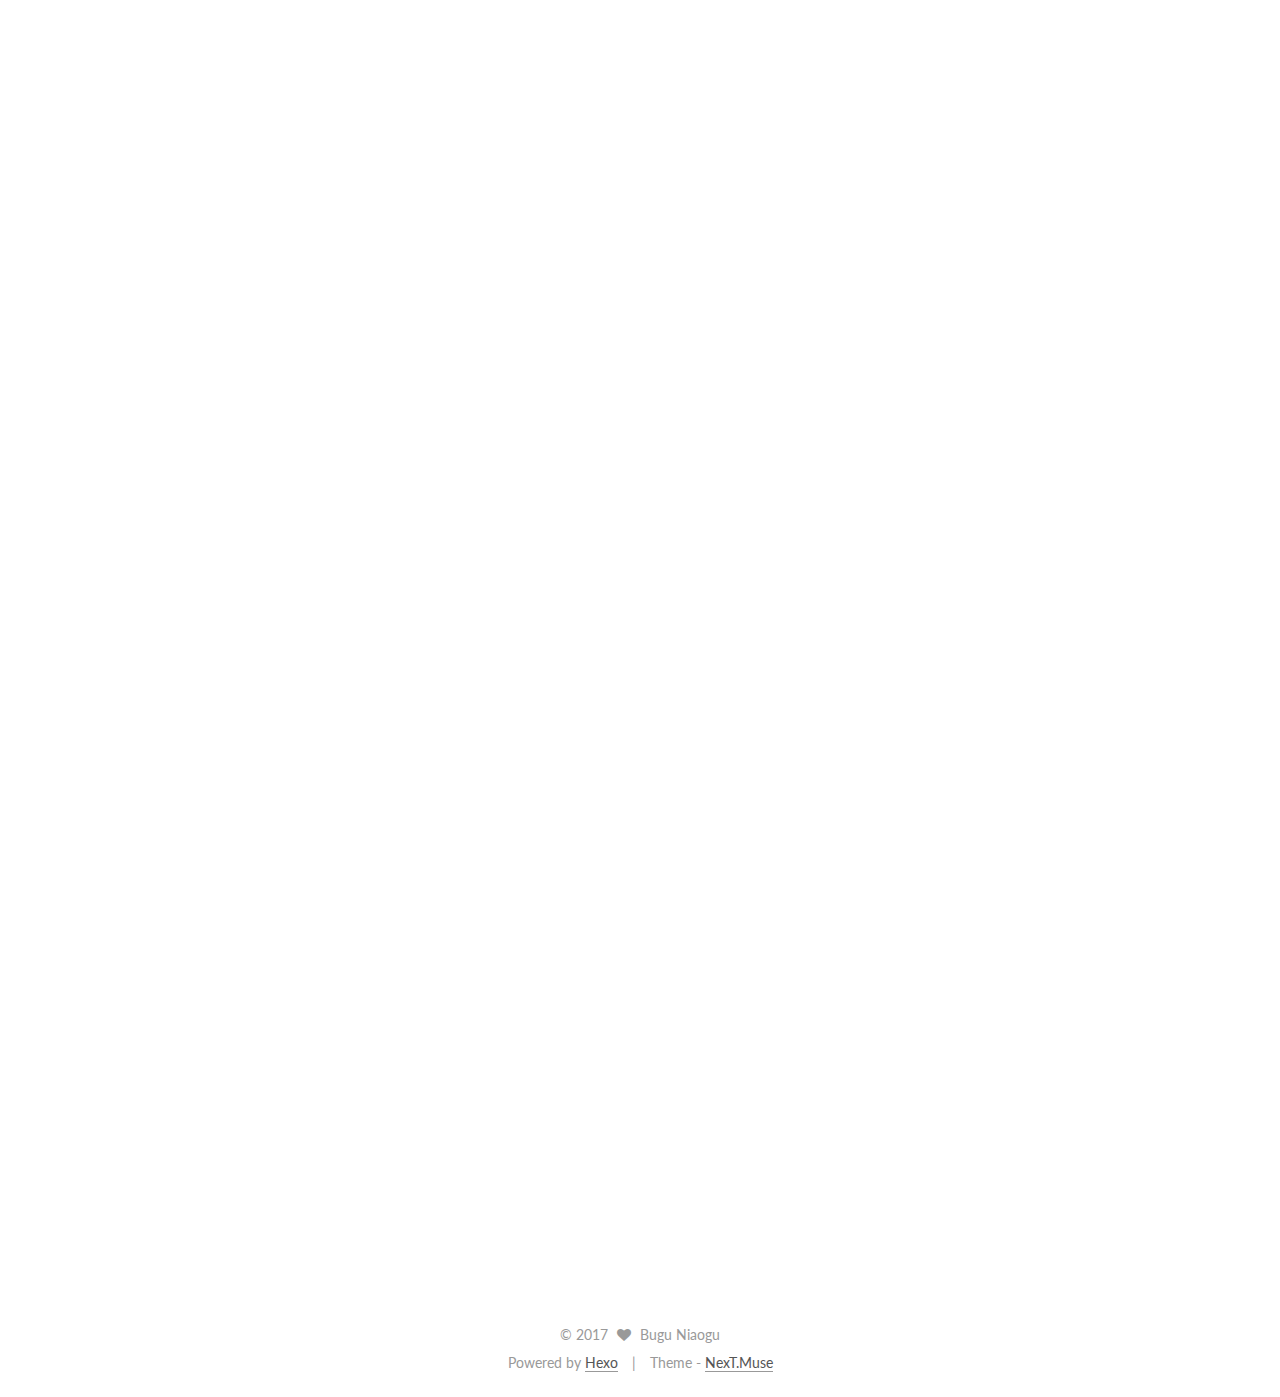
==== commit 798f118a: "Site updated: 2017-04-14 18:58:17" ====
--- a/index.html
+++ b/index.html
@@ -247,7 +247,7 @@
   
 
   <article class="post post-type-normal " itemscope itemtype="http://schema.org/Article">
-    <link itemprop="mainEntityOfPage" href="http://yoursite.com/2017/04/14/test3/">
+    <link itemprop="mainEntityOfPage" href="http://yoursite.com/2017/04/14/test2-1/">
 
     <span hidden itemprop="author" itemscope itemtype="http://schema.org/Person">
       <meta itemprop="name" content="Bugu Niaogu">
@@ -269,8 +269,8 @@
             
               
                 
-                <a class="post-title-link" href="/2017/04/14/test3/" itemprop="url">
-                  Untitled
+                <a class="post-title-link" href="/2017/04/14/test2-1/" itemprop="url">
+                  test2-1
                 </a>
               
             
@@ -286,7 +286,7 @@
               
                 <span class="post-meta-item-text">Posted on</span>
               
-              <time title="Post created" itemprop="dateCreated datePublished" datetime="2017-04-14T18:41:23+08:00">
+              <time title="Post created" itemprop="dateCreated datePublished" datetime="2017-04-14T18:52:38+08:00">
                 2017-04-14
               </time>
             
--- a/css/main.css
+++ b/css/main.css
@@ -1691,7 +1691,7 @@
   width: 4px;
   height: 4px;
   border-radius: 50%;
-  background: #a76293;
+  background: #45e262;
 }
 .links-of-blogroll {
   font-size: 13px;
